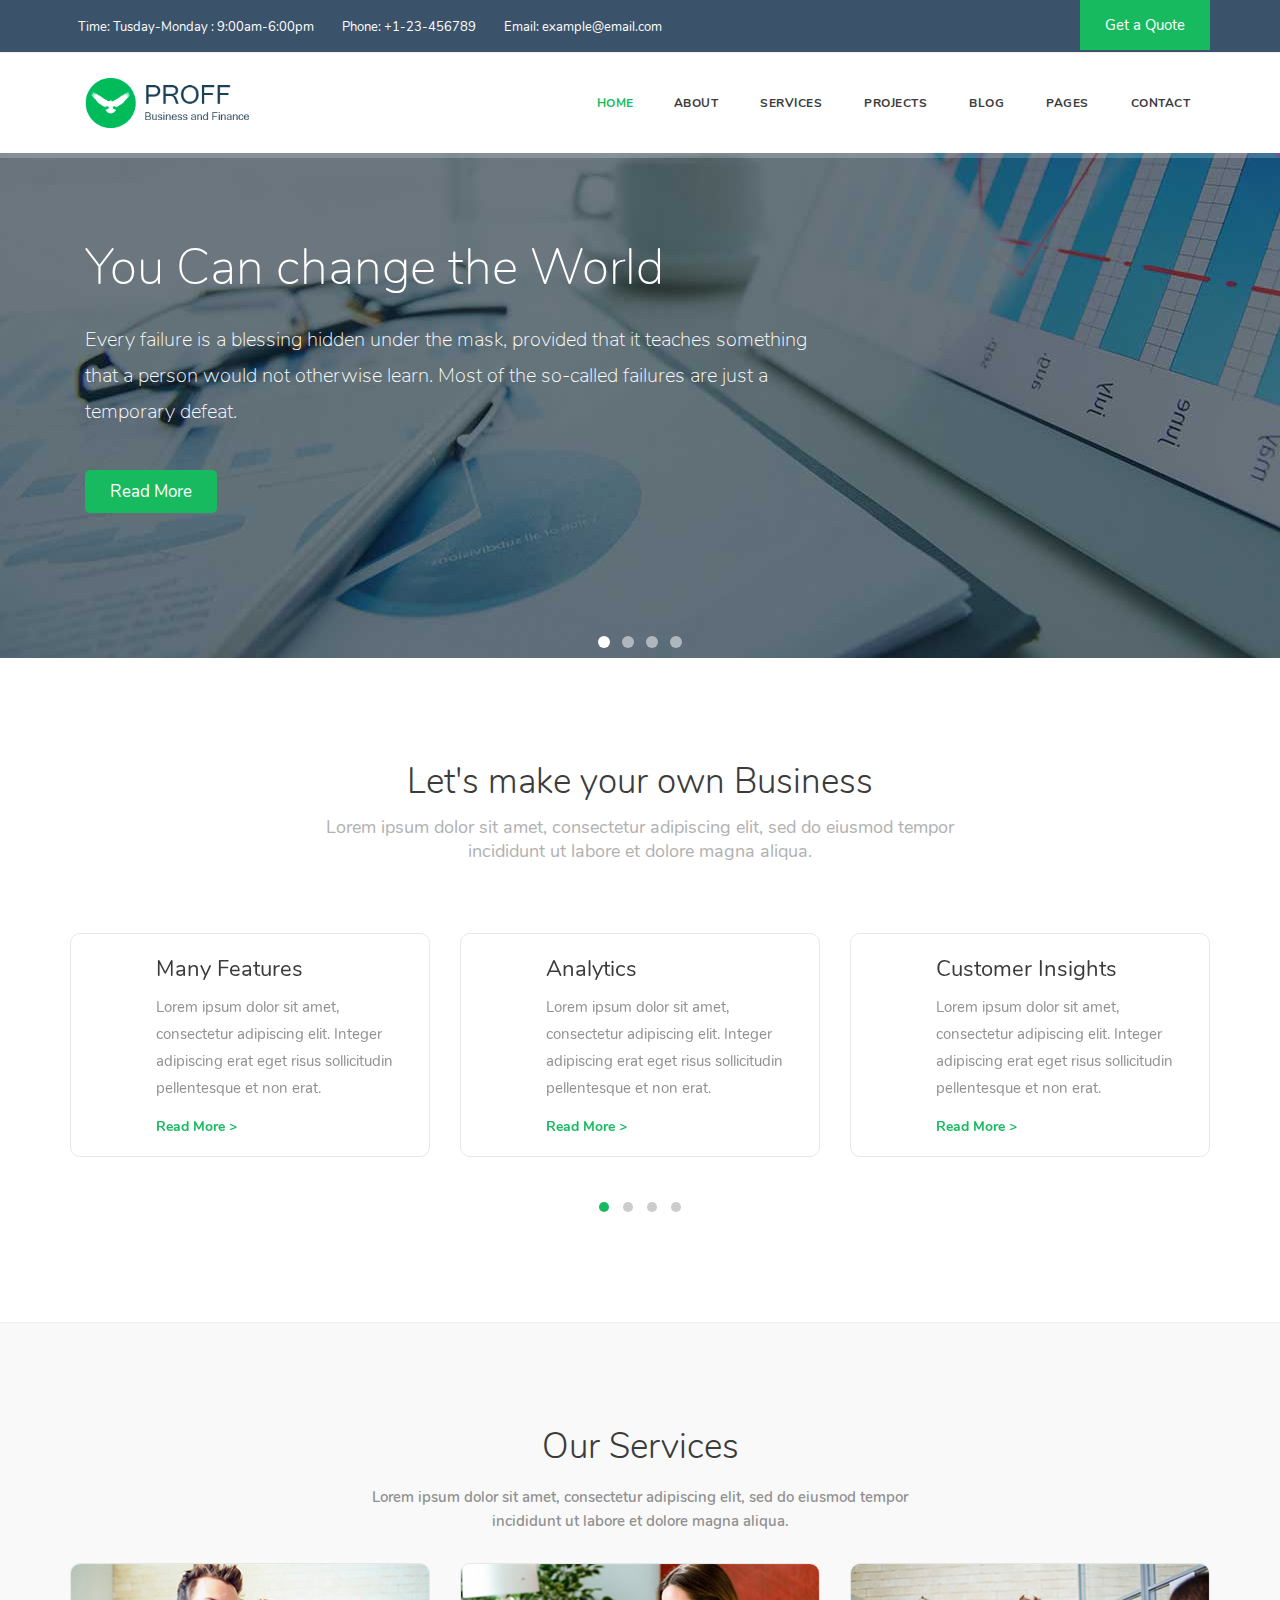
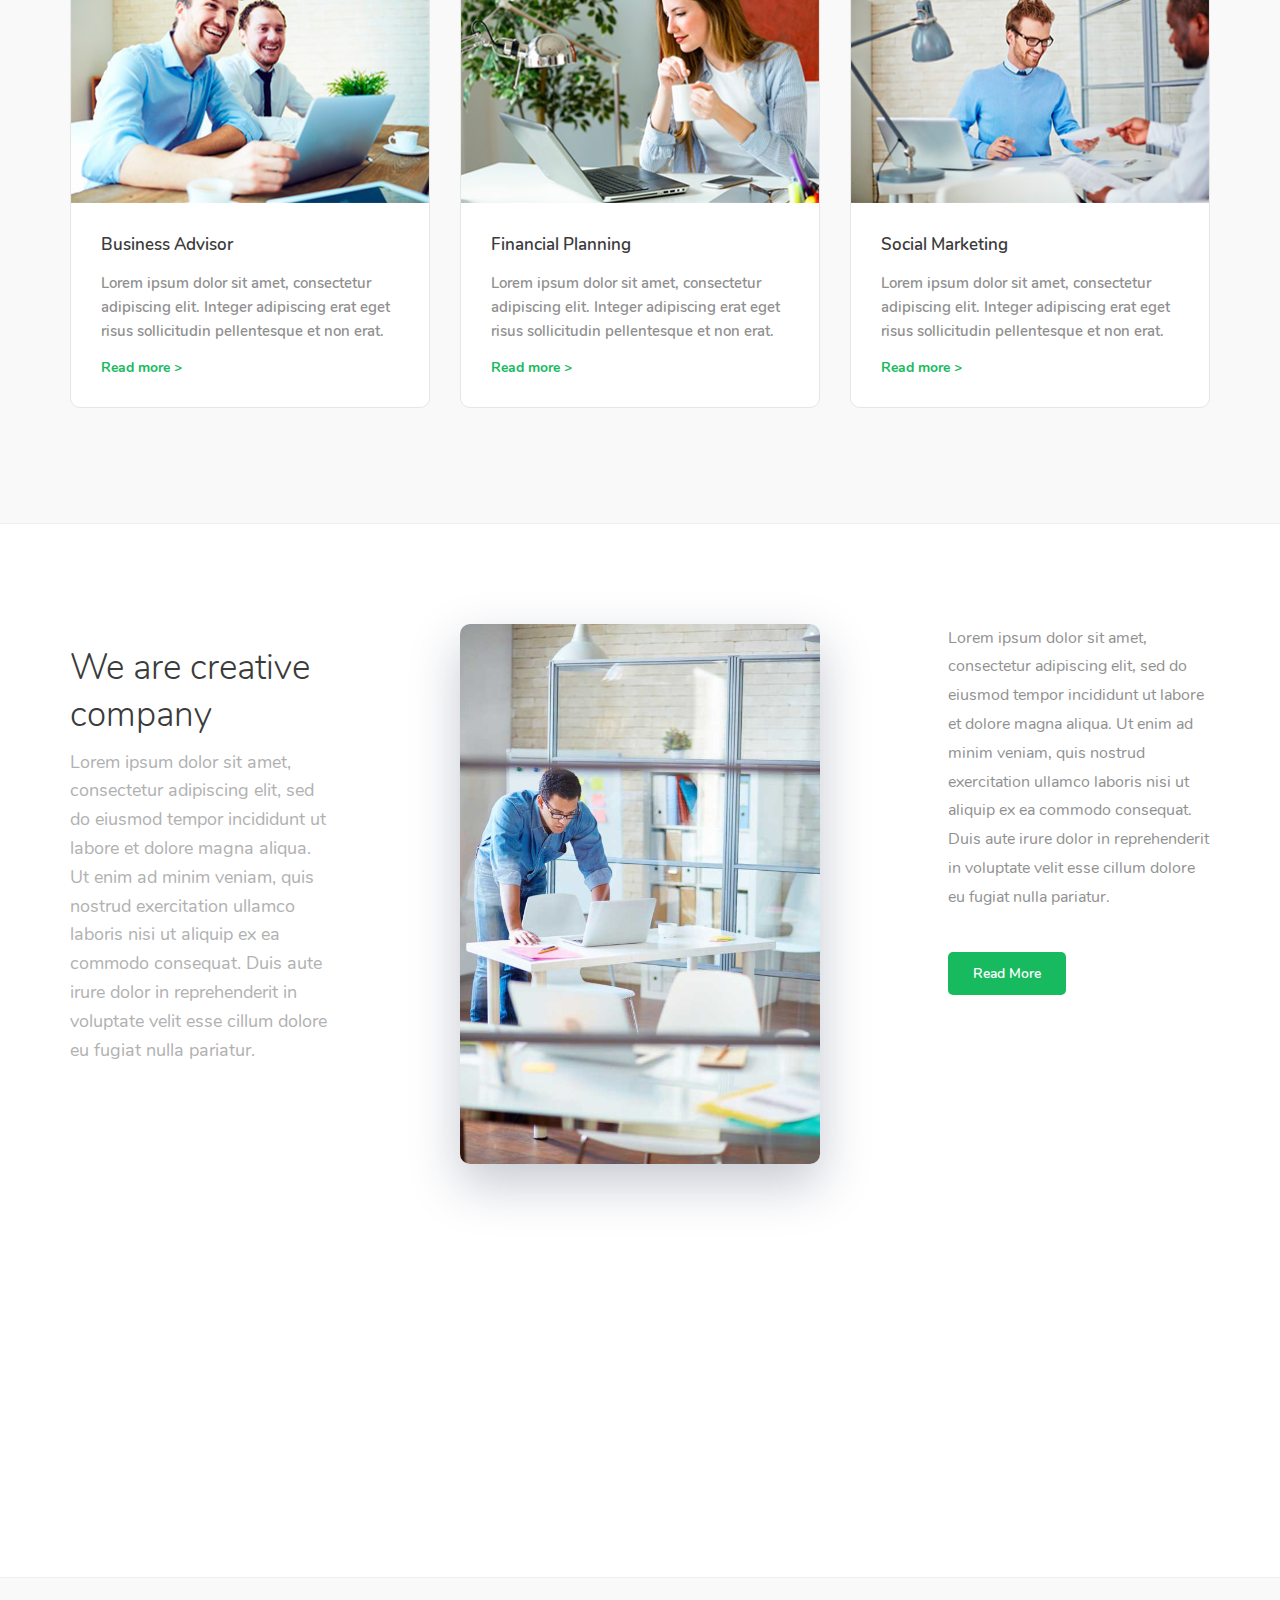
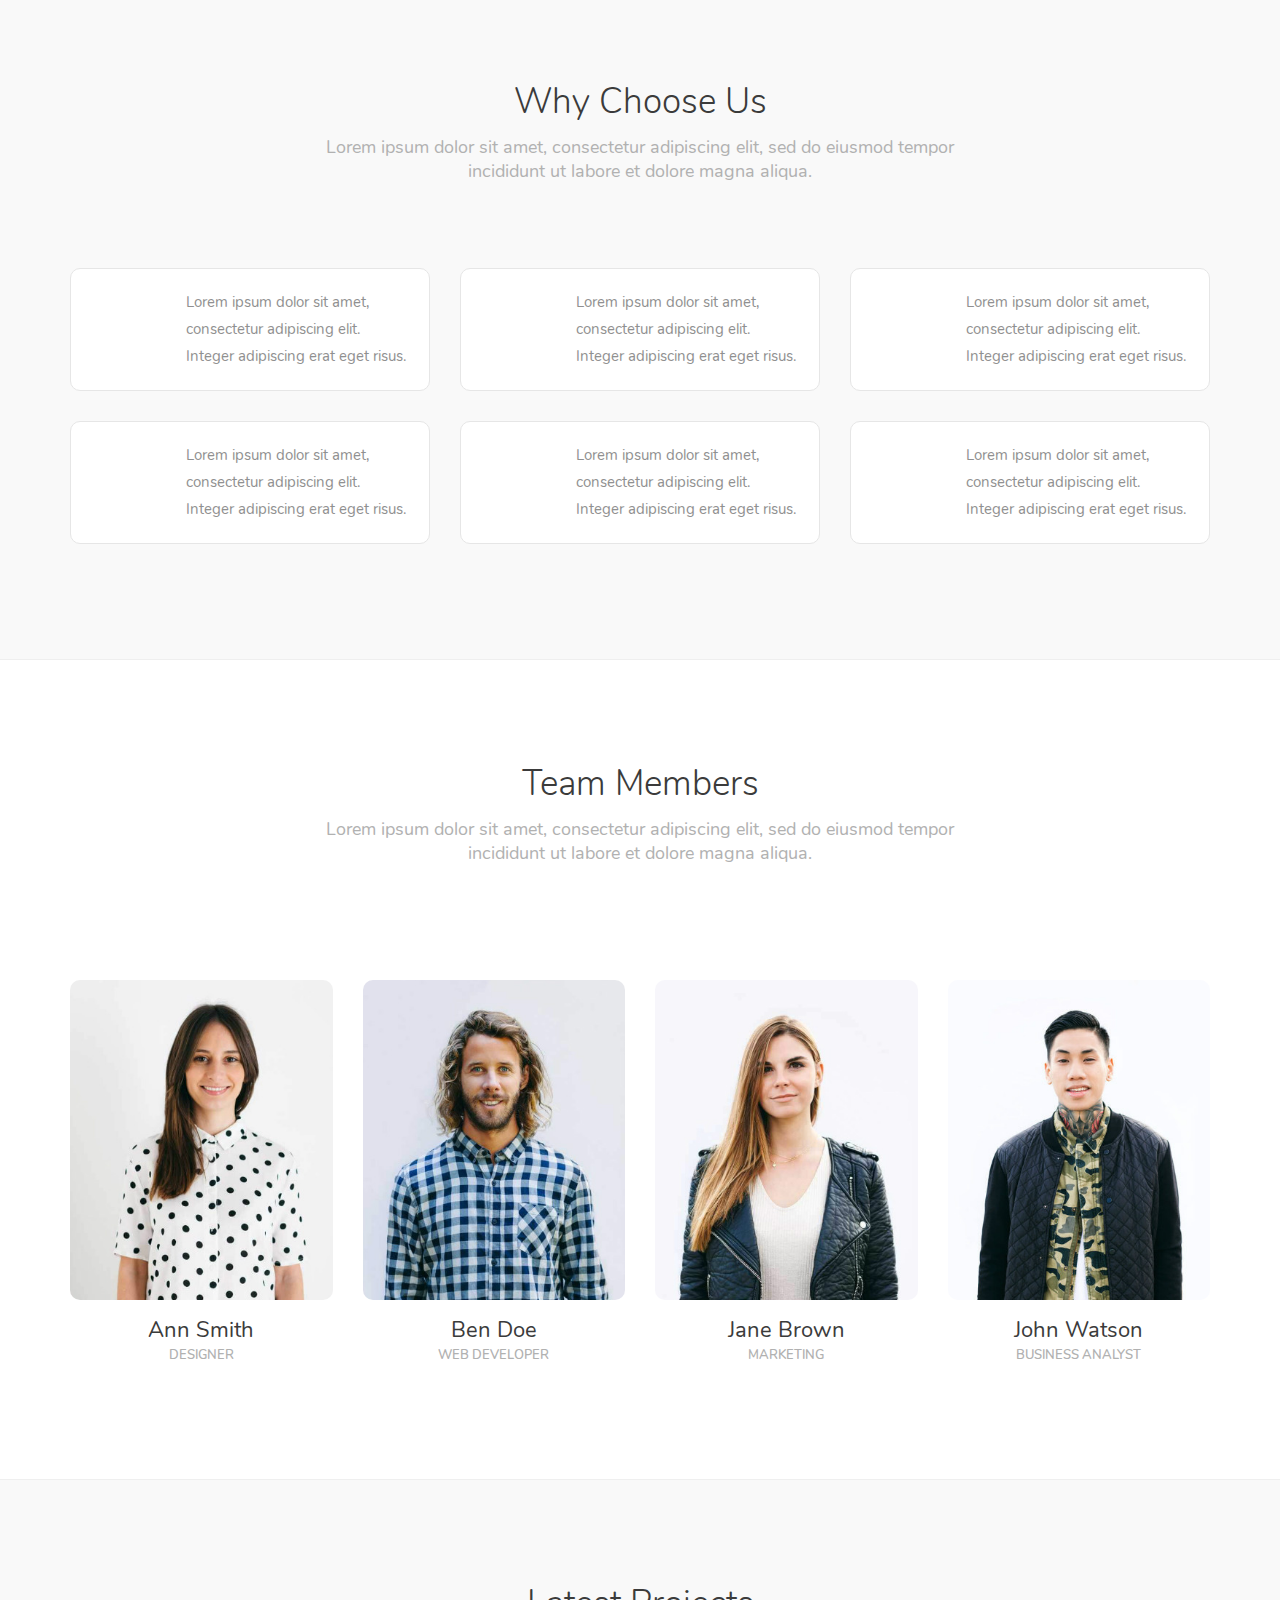
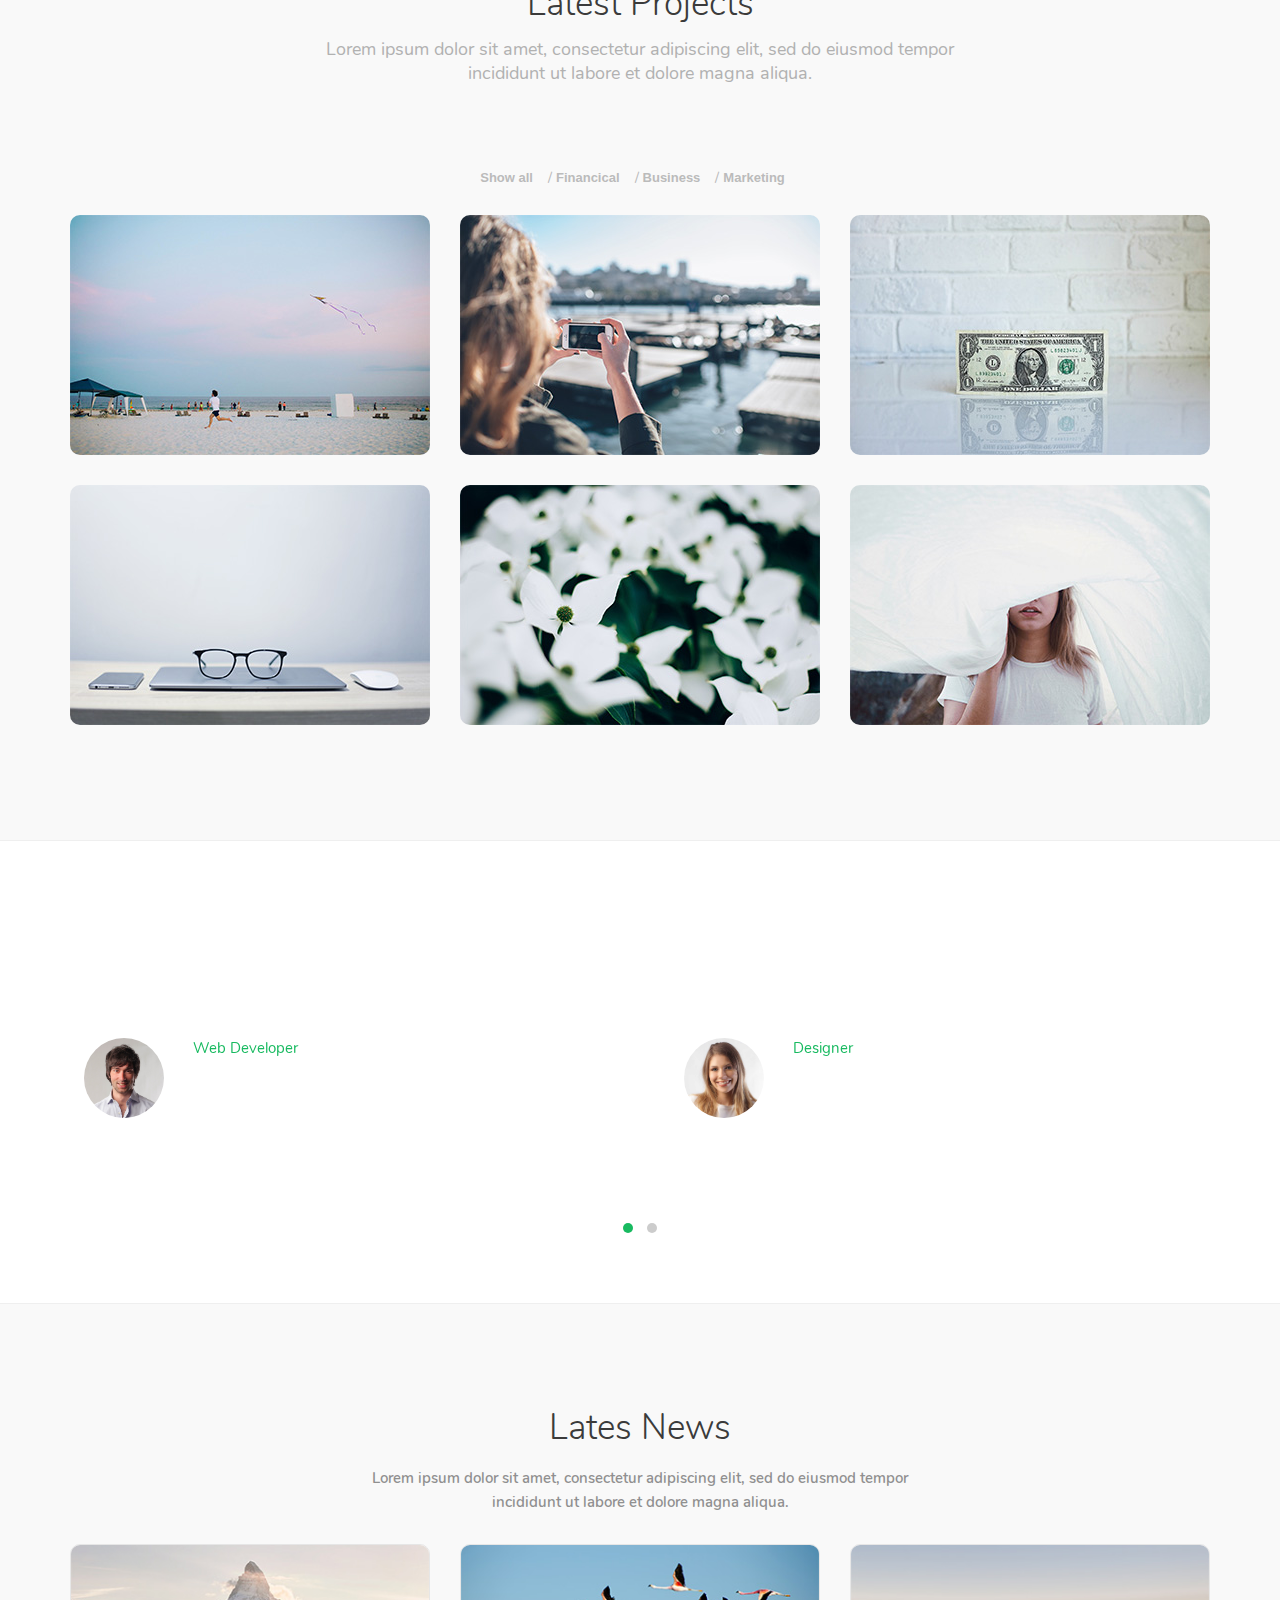
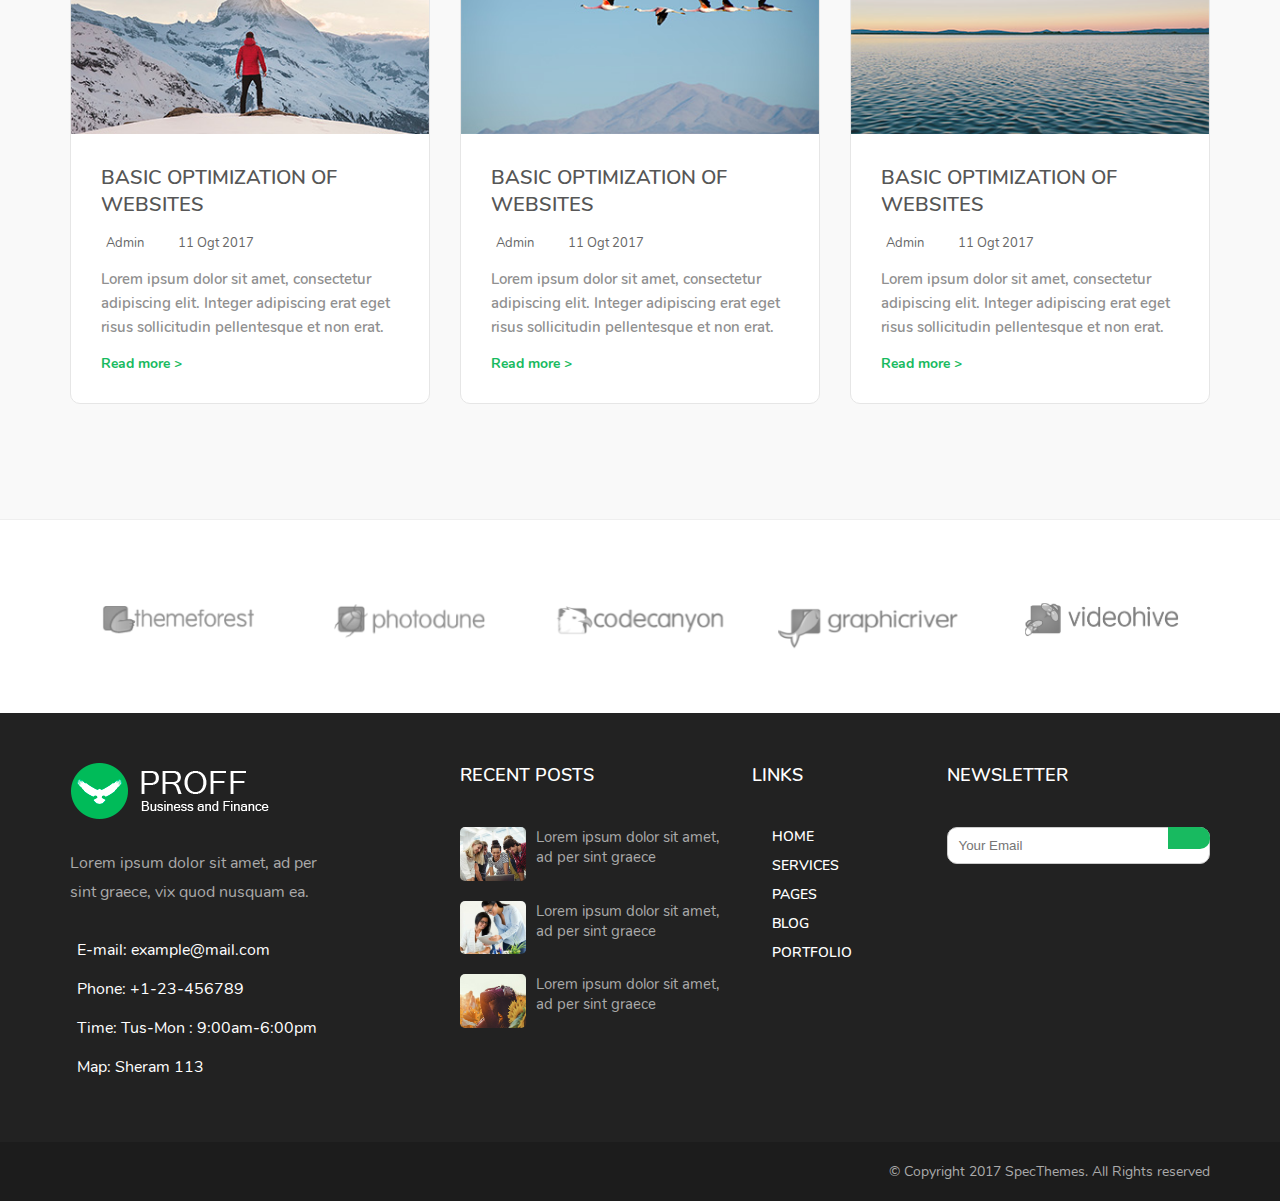
==== 0918 2组大作业/index.html @ 230eda66 "更新了" ====
<!DOCTYPE html>
<html lang="en">

<head>
    <meta charset="UTF-8">
    <meta name="viewport" content="width=device-width, initial-scale=1.0">
    <title>Home</title>
    <link rel="stylesheet" href="https://cdn.staticfile.org/font-awesome/4.7.0/css/font-awesome.css">
    <link rel="stylesheet" href="https://at.alicdn.com/t/font_2824730_5e0p1j6rop3.css">
    <link rel="stylesheet" href="css/swiper-bundle.min.css">
    <link rel="stylesheet" href="css/animate.css">
    <link rel="stylesheet" href="./css/index.css">
    <link rel="stylesheet" href="./css/font.css">
    <link rel="stylesheet" href="./css/header.css">
    <link rel="stylesheet" href="./css/footer.css">
    <script src="https://cdn.bootcdn.net/ajax/libs/jquery/3.6.0/jquery.min.js"></script>   
    <script src="./js/swiper-bundle.min.js"></script> 
    <script src="http://cdn.dowebok.com/131/js/wow.min.js"></script>
    <script src="https://cdn.bootcdn.net/ajax/libs/Counter-Up/1.0.0/jquery.counterup.min.js"></script>
    <script src="https://cdn.bootcdn.net/ajax/libs/waypoints/4.0.1/jquery.waypoints.min.js"></script>
    <script src="https://cdn.bootcdn.net/ajax/libs/jquery.isotope/3.0.6/isotope.pkgd.min.js"></script>
    <script src="./js/index.js"></script>
</head>

<body>
    <div class="wrap">
        <!-- header -->
        <header>
            <!-- header-top -->
            <div class="header-top">
                <div class="container clearfix">
                    <div class="htop-left">
                        <span><i class="fa fa-clock-o"></i>Time: Tusday-Monday : 9:00am-6:00pm</span>
                        <span><i class="fa fa-phone"></i> Phone: +1-23-456789</span>
                        <span><i class="fa fa-envelope-o"></i>Email: example@email.com</span>
                    </div>
                    <div class="htop-right">
                        <a href="#">Get a Quote</a>
                    </div>
                </div>
            </div>
            <!-- header-bot -->
            <div class="header-bot">
                <div class="container clearfix">
                    <h1 class="logo "><a href="#"><img src="./images/logo.png" alt=""></a></h1>
                    <div class="navbar">
                        <ul class="clearfix">
                            <li><a class="active" href="index.html">HOME</a></li>
                            <li>
                                <a href="#">ABOUT <i class="fa fa-angle-down"></i></a>
                                <ul class="dropdown">
                                    <li><a href="./about.html">About Us</a></li>
                                    <li><a href="#">Meet our Team</a></li>
                                </ul>
                            </li>
                            <li>
                                <a href="#">SERVICES <i class="fa fa-angle-down"></i></a>
                                <ul class="dropdown">
                                    <li><a href="service.html">Services 1</a></li>
                                    <li><a href="#">Services 2</a></li>
                                    <li><a href="#">Services Detail 1</a></li>
                                    <li><a href="#">Services Detail 2</a></li>
                                </ul>
                            </li>
                            <li>
                                <a href="#">PROJECTS <i class="fa fa-angle-down"></i></a>
                                <ul class="dropdown">
                                    <li><a href="#">Projects Boxed</a></li>
                                    <li><a href="#">Project Detail</a></li>
                                </ul>
                            </li>
                            <li>
                                <a href="#">BLOG <i class="fa fa-angle-down"></i></a>
                                <ul class="dropdown">
                                    <li><a href="#">Blog Grid</a></li>
                                    <li><a href="blog-list.html">Blog List</a></li>
                                    <li><a href="#">Blog Post</a></li>
                                </ul>
                            </li>
                            <li>
                                <a href="#">PAGES <i class="fa fa-angle-down"></i></a>
                                <ul class="dropdown">
                                    <li><a href="#">404</a></li>
                                    <li><a href="#">FAQ</a></li>
                                    <li><a href="pricing.html">Pricing</a></li>
                                    <li><a href="#">Coming Soon</a></li>
                                    <li><a href="#">Privacy Policy</a></li>
                                    <li><a href="#">Under Construction</a></li>
                                </ul>
                            </li>
                            <li><a href="contact.html">CONTACT</a></li>
                        </ul>
                    </div>
                </div>

            </div>
            <!-- banner -->
            <div class="banner">
                <div class="item active">
                    <div class="timetiao">
                        <div></div>
                    </div>
                    <div class="container">
                        <div>
                            <h2 class="wow fadeInDown" data-wow-delay='.5s'>You Can change the World</h2>
                            <p class="wow fadeInLeft" data-wow-delay=".5s">Every failure is a blessing hidden under the
                                mask, provided that it teaches something
                                that a person would not otherwise learn. Most of the so-called failures are just a
                                temporary defeat.</p>
                            <a class="wow fadeInLeft" data-wow-delay=".5s" href="#">Read More</a>
                        </div>
                    </div>
                </div>
                <div class="item">
                    <div class="timetiao">
                        <div></div>
                    </div>
                    <div class="container">
                        <div>
                            <h2 class="wow fadeInDown" data-wow-delay='.5s'>You Can, If You Believe You Can</h2>
                            <p class="wow fadeInLeft" data-wow-delay=".5s">Define your goals! Work to achieve them!
                                Direct your thoughts, control emotions, act, and you will become the true creator of
                                your destiny. You will find the answers you need if you look for them.</p>
                            <a class="wow fadeInLeft" data-wow-delay=".5s" href="#">Read More</a>
                        </div>
                    </div>
                </div>
                <div class="item">
                    <div class="timetiao">
                        <div></div>
                    </div>
                    <div class="container">
                        <div>
                            <h2 class="wow fadeInDown" data-wow-delay='.5s'>Courage is grace under pressure</h2>
                            <p class="wow fadeInLeft" data-wow-delay=".5s">The starting point of any achievement is
                                desire. Keep it constantly in your memory. Weak desires bring in weak results, just as a
                                small amount of fire gives a small amount of heat.</p>
                            <a class="wow fadeInLeft" data-wow-delay=".5s" href="#">Read More</a>
                        </div>
                    </div>
                </div>
                <div class="item">
                    <div class="timetiao">
                        <div></div>
                    </div>
                    <div class="container">
                        <div>
                            <h2 class="wow fadeInDown" data-wow-delay='.5s'>Make Business Easy with us</h2>
                            <p class="wow fadeInLeft" data-wow-delay=".5s">If people wanted to improve themselves
                                instead of saving the whole world, if they tried to achieve inner freedom instead of
                                liberating all of humanity, how much they would do for the real liberation of mankind..
                            </p>
                            <a class="wow fadeInLeft" data-wow-delay=".5s" href="#">Read More</a>
                        </div>
                    </div>
                </div>
                <a class="banner-prev" href="#"><i class="fa fa-angle-left"></i></a>
                <a class="banner-next" href="#"><i class="fa fa-angle-right"></i></a>
                <ul class="banner-nav clearfix">
                    <li class="active"></li>
                    <li></li>
                    <li></li>
                    <li></li>
                </ul>
            </div>
        </header>

        <section class="main">
            <!-- own-business -->
            <div class="own-business">
                <div class="container">
                    <h2 class="main-title">Let's make your own Business</h2>
                    <p class="main-wenzi">Lorem ipsum dolor sit amet, consectetur adipiscing elit, sed do eiusmod
                        tempor<br>incididunt ut labore et dolore magna aliqua.</p>
                    <div>
                        <div class="swiper-container3 swiper-container  bus-show">
                            <div class="swiper-wrapper bus-list clearfix">
                                <div class="swiper-slide">
                                    <div class="bus-inner clearfix">
                                        <div class="bus-icon">
                                            <i class="iconfont icon-idea"></i>
                                        </div>
                                        <div class="bus-text">
                                            <h3>Many Features</h3>
                                            <p>Lorem ipsum dolor sit amet, consectetur adipiscing elit. Integer adipiscing erat eget risus sollicitudin pellentesque et non erat.</p>
                                            <a href="#">Read More ></a>
                                        </div>
                                    </div>
                                </div>
                                <div class="swiper-slide">
                                    <div class="bus-inner clearfix">
                                        <div class="bus-icon">
                                            <i class="iconfont icon-002-tag"></i>
                                        </div>
                                        <div class="bus-text">
                                            <h3>Analytics</h3>
                                            <p>Lorem ipsum dolor sit amet, consectetur adipiscing elit. Integer adipiscing erat eget risus sollicitudin pellentesque et non erat.</p>
                                            <a href="#">Read More ></a>
                                        </div>
                                    </div>
                                </div>
                                <div class="swiper-slide">
                                    <div class="bus-inner clearfix">
                                        <div class="bus-icon">
                                            <i class="iconfont icon-finger-print"></i>
                                        </div>
                                        <div class="bus-text">
                                            <h3>Customer Insights</h3>
                                            <p>Lorem ipsum dolor sit amet, consectetur adipiscing elit. Integer adipiscing erat eget risus sollicitudin pellentesque et non erat.</p>
                                            <a href="#">Read More ></a>
                                        </div>
                                    </div>
                                </div>
                                <div class="swiper-slide">
                                    <div class="bus-inner clearfix">
                                        <div class="bus-icon">
                                            <i class="iconfont icon-smartphone-1"></i>
                                        </div>
                                        <div class="bus-text">
                                            <h3>Mobile friendly</h3>
                                            <p>Lorem ipsum dolor sit amet, consectetur adipiscing elit. Integer adipiscing erat eget risus sollicitudin pellentesque et non erat.</p>
                                            <a href="#">Read More ></a>
                                        </div>
                                    </div>
                                </div>
                                <div class="swiper-slide">
                                    <div class="bus-inner clearfix">
                                        <div class="bus-icon">
                                            <i class="iconfont icon-thin-_brain_thinking_mind_knowledge"></i>
                                        </div>
                                        <div class="bus-text">
                                            <h3>Dedicated support</h3>
                                            <p>Lorem ipsum dolor sit amet, consectetur adipiscing elit. Integer adipiscing erat eget risus sollicitudin pellentesque et non erat.</p>
                                            <a href="#">Read More ></a>
                                        </div>
                                    </div>
                                </div>
                                <div class="swiper-slide">
                                    <div class="bus-inner clearfix">
                                        <div class="bus-icon">
                                            <i class="iconfont icon-shuaqia"></i>
                                        </div>
                                        <div class="bus-text">
                                            <h3>Modern design</h3>
                                            <p>Lorem ipsum dolor sit amet, consectetur adipiscing elit. Integer adipiscing erat eget risus sollicitudin pellentesque et non erat.</p>
                                            <a href="#">Read More ></a>
                                        </div>
                                    </div>
                                </div>
                            </div>
                        </div>
                        <div class="clients-btn swiper-pagination1">
                            <span class="swiper-pagination-bullet swiper-pagination-bullet-active"></span>
                            <span class="swiper-pagination-bullet"></span>
                        </div>
                    </div>
                </div>
            </div>
            <!-- our-service -->
            <div class="our-service">
                <div class="container">
                    <h2 class="main-title">Our Services</h2>
                    <p class="main-wenzi">Lorem ipsum dolor sit amet, consectetur adipiscing elit, sed do eiusmod
                        tempor<br>incididunt ut labore et dolore magna aliqua.</p>
                    <div class="row clearfix">
                        <div>
                            <div>
                                <img src="./images/serv-9.jpg" alt="">
                                <div class="ser-inner">
                                    <h4>Business Advisor</h4>
                                    <p>Lorem ipsum dolor sit amet, consectetur adipiscing elit. Integer adipiscing erat
                                        eget risus sollicitudin pellentesque et non erat.</p>
                                    <a href="#">Read more ></a>
                                </div>
                            </div>
                        </div>
                        <div>
                            <div>
                                <img src="./images/serv-7.jpg" alt="">
                                <div class="ser-inner">
                                    <h4>Financial Planning</h4>
                                    <p>Lorem ipsum dolor sit amet, consectetur adipiscing elit. Integer adipiscing erat
                                        eget risus sollicitudin pellentesque et non erat.</p>
                                    <a href="#">Read more ></a>
                                </div>
                            </div>
                        </div>
                        <div>
                            <div>
                                <img src="./images/serv-10.jpg" alt="">
                                <div class="ser-inner">
                                    <h4>Social Marketing</h4>
                                    <p>Lorem ipsum dolor sit amet, consectetur adipiscing elit. Integer adipiscing erat
                                        eget risus sollicitudin pellentesque et non erat.</p>
                                    <a href="#">Read more ></a>
                                </div>
                            </div>
                        </div>
                    </div>
                </div>
            </div>
            <!-- company -->
            <div class="company">
                <div class="container">
                    <div class="row clearfix">
                        <div>
                            <h2>We are creative company</h2>
                            <p>Lorem ipsum dolor sit amet, consectetur adipiscing elit, sed do eiusmod tempor incididunt
                                ut labore et dolore magna aliqua. Ut enim ad minim veniam, quis nostrud exercitation
                                ullamco laboris nisi ut aliquip ex ea commodo consequat. Duis aute irure dolor in
                                reprehenderit in voluptate velit esse cillum dolore eu fugiat nulla pariatur.</p>
                        </div>
                        <div>
                            <img src="./images/team.jpg" alt="">
                        </div>
                        <div>
                            <p>Lorem ipsum dolor sit amet, consectetur adipiscing elit, sed do eiusmod tempor incididunt
                                ut labore et dolore magna aliqua. Ut enim ad minim veniam, quis nostrud exercitation
                                ullamco laboris nisi ut aliquip ex ea commodo consequat. Duis aute irure dolor in
                                reprehenderit in voluptate velit esse cillum dolore eu fugiat nulla pariatur.</p>
                            <a href="#">Read More</a>
                        </div>
                    </div>
                </div>
            </div>
            <div class="numbers">
                <div class="container">
                    <div class="row clearfix">
                        <div>
                            <div>
                                <h4 class="countup">1200</h4>
                                <h5>Hours Of Work</h5>
                            </div>
                        </div>
                        <div>
                            <div>
                                <h4 class="countup">500</h4>
                                <h5>Complete Project</h5>
                            </div>
                        </div>
                        <div>
                            <div>
                                <h4 class="countup">100</h4>
                                <h5>Happy Clients</h5>
                            </div>
                        </div>
                        <div>
                            <div>
                                <h4 class="countup">20</h4>
                                <h5>Awards</h5>
                            </div>
                        </div>
                    </div>
                </div>
            </div>


            <!-- why-choose -->
            <div class="why-choose">
                <div class="container">
                    <h2 class="main-title">Why Choose Us</h2>
                    <p class="main-wenzi">Lorem ipsum dolor sit amet, consectetur adipiscing elit, sed do eiusmod
                        tempor<br>incididunt ut labore et dolore magna aliqua.</p>
                    <div class="row choose-list clearfix">
                        <div>
                            <div class="clearfix">
                                <div>
                                    <i class="iconfont icon-price-tag"></i>
                                </div>
                                <p>Lorem ipsum dolor sit amet, consectetur adipiscing elit. Integer adipiscing erat eget
                                    risus.</p>
                            </div>
                        </div>
                        <div>
                            <div class="clearfix">
                                <div>
                                    <i class="iconfont icon-ziyuan"></i>
                                </div>
                                <p>Lorem ipsum dolor sit amet, consectetur adipiscing elit. Integer adipiscing erat eget
                                    risus.</p>
                            </div>
                        </div>
                        <div>
                            <div class="clearfix">
                                <div>
                                    <i class="iconfont icon-stopwatch-1"></i>
                                </div>
                                <p>Lorem ipsum dolor sit amet, consectetur adipiscing elit. Integer adipiscing erat eget
                                    risus.</p>
                            </div>
                        </div>
                        <div>
                            <div class="clearfix">
                                <div>
                                    <i class="iconfont icon-Scientist-"></i>
                                </div>
                                <p>Lorem ipsum dolor sit amet, consectetur adipiscing elit. Integer adipiscing erat eget
                                    risus.</p>
                            </div>
                        </div>
                        <div>
                            <div class="clearfix">
                                <div>
                                    <i class="iconfont icon-thin-_brain_thinking_mind_knowledge"></i>
                                </div>
                                <p>Lorem ipsum dolor sit amet, consectetur adipiscing elit. Integer adipiscing erat eget
                                    risus.</p>
                            </div>
                        </div>
                        <div>
                            <div class="clearfix">
                                <div>
                                    <i class="iconfont icon-smartphone-"></i>
                                </div>
                                <p>Lorem ipsum dolor sit amet, consectetur adipiscing elit. Integer adipiscing erat eget
                                    risus.</p>
                            </div>
                        </div>

                    </div>
                </div>
            </div>

            <!-- team-number -->
            <div class="team-num">
                <div class="container">
                    <h2 class="main-title">Team Members</h2>
                    <p class="main-wenzi">Lorem ipsum dolor sit amet, consectetur adipiscing elit, sed do eiusmod
                        tempor<br>incididunt ut labore et dolore magna aliqua.</p>
                    <div class="row clearfix">
                        <div>
                            <div>
                                <div class="team-peo">
                                    <img src="./images/t6.jpg" alt="">
                                    <div class="team-hover">
                                        <div>
                                            <a href="#"><i class="fa fa-facebook-official"></i></a>
                                            <a href="#"><i class="fa fa-twitter"></i></a>
                                            <a href="#"><i class="fa fa-instagram"></i></a>
                                        </div>
                                    </div>
                                </div>
                                <div class="team-name">
                                    <h4>Ann Smith</h4>
                                    <span>Designer</span>
                                </div>
                            </div>
                        </div>
                        <div>
                            <div>
                                <div class="team-peo">
                                    <img src="./images/t3.jpg" alt="">
                                    <div class="team-hover">
                                        <div>
                                            <a href="#"><i class="fa fa-facebook-official"></i></a>
                                            <a href="#"><i class="fa fa-twitter"></i></a>
                                            <a href="#"><i class="fa fa-instagram"></i></a>
                                        </div>
                                    </div>
                                </div>
                                <div class="team-name">
                                    <h4>Ben Doe</h4>
                                    <span>Web Developer</span>
                                </div>
                            </div>
                        </div>
                        <div>
                            <div>
                                <div class="team-peo">
                                    <img src="./images/t2.jpg" alt="">
                                    <div class="team-hover">
                                        <div>
                                            <a href="#"><i class="fa fa-facebook-official"></i></a>
                                            <a href="#"><i class="fa fa-twitter"></i></a>
                                            <a href="#"><i class="fa fa-instagram"></i></a>
                                        </div>
                                    </div>
                                </div>
                                <div class="team-name">
                                    <h4>Jane Brown</h4>
                                    <span>Marketing</span>
                                </div>
                            </div>
                        </div>
                        <div>
                            <div>
                                <div class="team-peo">
                                    <img src="./images/t5.jpg" alt="">
                                    <div class="team-hover">
                                        <div>
                                            <a href="#"><i class="fa fa-facebook-official"></i></a>
                                            <a href="#"><i class="fa fa-twitter"></i></a>
                                            <a href="#"><i class="fa fa-instagram"></i></a>
                                        </div>
                                    </div>
                                </div>
                                <div class="team-name">
                                    <h4>John Watson</h4>
                                    <span>Business analyst</span>
                                </div>
                            </div>
                        </div>
                    </div>
                </div>
            </div>

            <!-- project -->
            <div class="late-project">
                <div class="container">
                    <h2 class="main-title">Latest Projects</h2>
                    <p class="main-wenzi">Lorem ipsum dolor sit amet, consectetur adipiscing elit, sed do eiusmod
                        tempor<br>incididunt ut labore et dolore magna aliqua.</p>
                    <div class="late-inner">
                        <div class="late-con" id="filters">
                            <button class="late-btn" data-filter='*'>Show all</button>/
                            <button class="late-btn" data-filter='.financical'>Financical</button>/
                            <button class="late-btn" data-filter='.business'>Business</button>/
                            <button class="late-btn" data-filter='.marketing'>Marketing</button>
                        </div>
                        <div id="container" class="row clearfix">
                            <div class="item business">
                                <a href="#">
                                    <div>
                                        <img src="./images/pr1.jpg" alt="">
                                        <div class="late-hover">
                                            <h4>Designing</h4>
                                            <p>Lorem ipsum dolor sit amet</p>
                                        </div>
                                    </div>
                                </a>
                            </div>
                            <div class="item business marketing">
                                <a href="#">
                                    <div>
                                        <img src="./images/pr2.jpg" alt="">
                                        <div class="late-hover">
                                            <h4>Development</h4>
                                            <p>Lorem ipsum dolor sit amet</p>
                                        </div>
                                    </div>
                                </a>
                            </div>
                            <div class="item financical marketing">
                                <a href="#">
                                    <div>
                                        <img src="./images/pr3.jpg" alt="">
                                        <div class="late-hover">
                                            <h4>Making Money</h4>
                                            <p>Lorem ipsum dolor sit amet</p>
                                        </div>
                                    </div>
                                </a>
                            </div>
                            <div class="item business financical">
                                <a href="#">
                                    <div>
                                        <img src="./images/pr4.jpg" alt="">
                                        <div class="late-hover">
                                            <h4>Programming</h4>
                                            <p>Lorem ipsum dolor sit amet</p>
                                        </div>
                                    </div>
                                </a>
                            </div>
                            <div class="item marketing">
                                <a href="#">
                                    <div>
                                        <img src="./images/pr5.jpg" alt="">
                                        <div class="late-hover">
                                            <h4>Amazing</h4>
                                            <p>Lorem ipsum dolor sit amet</p>
                                        </div>
                                    </div>
                                </a>
                            </div>
                            <div class="item business financical">
                                <a href="#">
                                    <div>
                                        <img src="./images/pr8.jpg" alt="">
                                        <div class="late-hover">
                                            <h4>Fashion</h4>
                                            <p>Lorem ipsum dolor sit amet</p>
                                        </div>
                                    </div>
                                </a>
                            </div>
                        </div>
                    </div>
                </div>
            </div>


            <!-- clients say -->
            <div class="clients">
                <div class="container">
                    <h2 class="main-title">What our Clients Say</h2>
                    <div>
                        <div class="swiper-container swiper-container2 clients-show">
                            <div class="swiper-wrapper clients-list clearfix">
                                <div class="swiper-slide">
                                    <div class="clearfix">
                                        <div class="clients-img">
                                            <img src="./images/member1.jpg" alt="">
                                        </div>
                                        <div class="clients-text">
                                            <p class="clients-work">Web Developer</p>
                                            <p class="clients-name">Martin Harris</p>
                                            <p class="clients-intro">Lorem ipsum dolor sit amet, consectetur adipiscing
                                                elit, sed do eiusmod tempor incididunt ut labore et dolore magna aliqua.
                                                Ut enim ad minim veniam, quis nostrud exercitation ullamco.</p>
                                        </div>
                                    </div>
                                </div>
                                <div class="swiper-slide">
                                    <div class="clearfix">
                                        <div class="clients-img">
                                            <img src="./images/member2.jpg" alt="">
                                        </div>
                                        <div class="clients-text">
                                            <p class="clients-work">Designer</p>
                                            <p class="clients-name">Ann Hill</p>
                                            <p class="clients-intro">Lorem ipsum dolor sit amet, consectetur adipiscing
                                                elit, sed do eiusmod tempor incididunt ut labore et dolore magna aliqua.
                                                Ut enim ad minim veniam, quis nostrud exercitation ullamco.</p>
                                        </div>
                                    </div>
                                </div>
                                <div class="swiper-slide">
                                    <div class="clearfix">
                                        <div class="clients-img">
                                            <img src="./images/member3.jpg" alt="">
                                        </div>
                                        <div class="clients-text">
                                            <p class="clients-work">Marketing</p>
                                            <p class="clients-name">Joe Doe</p>
                                            <p class="clients-intro">Lorem ipsum dolor sit amet, consectetur adipiscing
                                                elit, sed do eiusmod tempor incididunt ut labore et dolore magna aliqua.
                                                Ut enim ad minim veniam, quis nostrud exercitation ullamco.</p>
                                        </div>
                                    </div>
                                </div>
                            </div>
                        </div>
                        <div class="clients-btn swiper-pagination">
                            <span class="swiper-pagination-bullet swiper-pagination-bullet-active"></span>
                            <span class="swiper-pagination-bullet"></span>
                        </div>
                    </div>
                </div>
            </div>

            <!-- latesnews -->
            <div class="lates">
                <div class="container">
                    <h2 class="main-title">Lates News</h2>
                    <p class="main-wenzi">Lorem ipsum dolor sit amet, consectetur adipiscing elit, sed do eiusmod
                        tempor<br>incididunt ut labore et dolore magna aliqua.</p>
                    <div class="row clearfix">
                        <div>
                            <div>
                                <img src="./images/bg1.jpg" alt="">
                                <div class="ser-inner">
                                    <h4><a href="#">BASIC OPTIMIZATION OF WEBSITES</a></h4>
                                    <div class="admin-info">
                                        <i class="iconfont icon-users"></i>
                                        <span>Admin</span>
                                    </div>
                                    <div class="admin-info">
                                        <i class="iconfont icon-CalendarDateUIUXSoftwareApp"></i>
                                        <span>11 Ogt 2017</span>
                                    </div>
                                    <p>Lorem ipsum dolor sit amet, consectetur adipiscing elit. Integer adipiscing erat
                                        eget risus sollicitudin pellentesque et non erat.</p>
                                    <a href="#">Read more ></a>
                                </div>
                            </div>
                        </div>
                        <div>
                            <div>
                                <img src="./images/bg2.jpg" alt="">
                                <div class="ser-inner">
                                    <h4><a href="#">BASIC OPTIMIZATION OF WEBSITES</a></h4>
                                    <div class="admin-info">
                                        <i class="iconfont icon-users"></i>
                                        <span>Admin</span>
                                    </div>
                                    <div class="admin-info">
                                        <i class="iconfont icon-CalendarDateUIUXSoftwareApp"></i>
                                        <span>11 Ogt 2017</span>
                                    </div>
                                    <p>Lorem ipsum dolor sit amet, consectetur adipiscing elit. Integer adipiscing erat
                                        eget risus sollicitudin pellentesque et non erat.</p>
                                    <a href="#">Read more ></a>
                                </div>
                            </div>
                        </div>
                        <div>
                            <div>
                                <img src="./images/bg3.jpg" alt="">
                                <div class="ser-inner">
                                    <h4><a href="#">BASIC OPTIMIZATION OF WEBSITES</a></h4>
                                    <div class="admin-info">
                                        <i class="iconfont icon-users"></i>
                                        <span>Admin</span>
                                    </div>
                                    <div class="admin-info">
                                        <i class="iconfont icon-CalendarDateUIUXSoftwareApp"></i>
                                        <span>11 Ogt 2017</span>
                                    </div>
                                    <p>Lorem ipsum dolor sit amet, consectetur adipiscing elit. Integer adipiscing erat
                                        eget risus sollicitudin pellentesque et non erat.</p>
                                    <a href="#">Read more ></a>
                                </div>
                            </div>
                        </div>
                    </div>
                </div>
            </div>
        </section>
        <footer>
            <div class="partner">
                <div class="container">
                    <div class="partner-show swiper-container swiper-container1">
                        <div class="partner-who swiper-wrapper clearfix">
                            <div class="partner-item swiper-slide">
                                <img src="./images/part-1.png" alt="">
                            </div>
                            <div class="partner-item swiper-slide">
                                <img src="./images/part-2.png" alt="">
                            </div>
                            <div class="partner-item swiper-slide">
                                <img src="./images/part-3.png" alt="">
                            </div>
                            <div class="partner-item swiper-slide">
                                <img src="./images/part-4.png" alt="">
                            </div>
                            <div class="partner-item swiper-slide">
                                <img src="./images/part-5.png" alt="">
                            </div>
                            <div class="partner-item swiper-slide">
                                <img src="./images/part-6.png" alt="">
                            </div>
                        </div>
                    </div>
                </div>
            </div>
            <!-- footer-top -->
            <div class="footer-top">
                <div class="container clearfix">
                    <div>
                        <div class="contact-us">
                            <img src="./images/logo-2.png" alt="">
                            <p class="fontgrey">Lorem ipsum dolor sit amet, ad per sint graece, vix quod nusquam ea.</p>
                            <p><i class="fa fa-envelope-o"></i> E-mail: example@mail.com</p>
                            <p><i class="fa fa-phone"></i> Phone: +1-23-456789</p>
                            <p><i class="fa fa-clock-o"></i> Time: Tus-Mon : 9:00am-6:00pm</p>
                            <p><i class="fa fa-map-marker"></i> Map: Sheram 113</p>
                        </div>
                        <div class="recent-post">
                            <h6>RECENT POSTS</h6>
                            <div class="clearfix">
                                <img src="./images/footer-post-1.jpg" alt="">
                                <p>Lorem ipsum dolor sit amet, ad per sint graece</p>
                            </div>
                            <div class="clearfix">
                                <img src="./images/footer-post-2.jpg" alt="">
                                <p>Lorem ipsum dolor sit amet, ad per sint graece</p>
                            </div>
                            <div class="clearfix">
                                <img src="./images/footer-post-3.jpg" alt="">
                                <p>Lorem ipsum dolor sit amet, ad per sint graece</p>
                            </div>
                        </div>
                        <div class="links">
                            <h6>LINKS</h6>
                            <ul>
                                <li><a href="#">HOME</a></li>
                                <li><a href="#">SERVICES</a></li>
                                <li><a href="#">PAGES</a></li>
                                <li><a href="#">BLOG</a></li>
                                <li><a href="#">PORTFOLIO</a></li>
                            </ul>
                        </div>
                        <div class="newsletter">
                            <h6>NEWSLETTER</h6>
                            <div>
                                <input type="email" placeholder="Your Email">
                                <span><a href="#"><i class="fa fa-paper-plane-o"></i></a></span>
                            </div>
                        </div>
                    </div>

                </div>
            </div>
            <!-- footer-bot -->
            <div class="footer-bot">
                <div class="container clearfix">
                    <div class="fot-left">
                        <a href="#"><i class="fa fa-facebook"></i></a>
                        <a href="#"><i class="fa fa-twitter"></i></a>
                        <a href="#"><i class="fa fa-instagram"></i></a>
                        <a href="#"><i class="fa fa-pinterest"></i></a>
                    </div>
                    <div class="fot-right">
                        <p>© Copyright 2017 SpecThemes. All Rights reserved</p>
                    </div>
                </div>
            </div>
        </footer>
        <a class="backtop" href="#"><i class="fa fa-angle-up"></i></a>
    </div>
</body>

</html>
---- 0918 2组大作业/css/index.css ----
.banner{
  position: relative;
  height: 505px;
}
.banner>a{
  display: inline-block;
  position: absolute;
  top: 50%;
  z-index: 10;
  transform: translateY(-50%);
  color: rgba(255, 255, 255, .7);
}
.banner>a:hover{
  color: #fff;
}
.banner>a i{
  font-size: 40px;
}
.banner-prev{
  left: 14px;
}
.banner-next{
  right: 14px;
}
.banner-nav{
  position: absolute;
  bottom: 10px;
  left: 50%;
  transform: translateX(-50%);
  z-index: 10;
}
.banner-nav li{
  float: left;
  cursor: pointer;
  width: 12px;
  height: 12px;
  margin: 0 6px;
  border-radius: 50%;
  background-color: rgba(255, 255, 255, .5);
}
.banner-nav li.active{
  background-color: #fff;
}
.banner .item{
  width: 100%;
  position: absolute;
  height: 505px;
  background-repeat: no-repeat;
  top: 0;
  left: 0;
  /* z-index: 0; */
  opacity: 0;
  display: none;
  transition:all 1s;
}
.banner .item .container{
  overflow: hidden;
}
.banner .item.active{
  /* z-index: 1; */
  opacity: 1;
  display: block;
}
.banner .item:first-child{
  background-image: url('../images/slide-4.jpg');
}
.banner .item:nth-child(2){
  background-image: url('../images/slide-2.jpg');
}
.banner .item:nth-child(3){
  background-image: url('../images/slide-3.jpg');
}
.banner .item:nth-child(4){
  background-image: url('../images/slide-5.jpg');
}
.banner .item .timetiao{
  position: absolute;
  top: 0;
  left: 0;
  height: 5px;
  z-index: 9999;
  width: 100%;
  background-color: rgba(255, 255, 255, .2);
}
.banner .item .timetiao>div{
  position: absolute;
  left: 0;
  height: 100%;
  width: 0px;
  background-color: rgba(255, 255, 255, .4);
}
.banner .item .container>div{
  width: 66.66666667%;
  padding: 80px 15px 0;
}
.banner .item h2{
  font-size: 50px;
  font-weight: 100;
  color: #fff;
}
.banner .item p{
  font-size: 20px;
  font-weight: 100;
  color: #fff;
  margin-top: 20px;
  margin-bottom: 10px;
  line-height: 36px;
}
.banner .item a{
  display: inline-block;
  font-size: 17px;
  font-weight: 400;
  color: #fff;
  padding: 10px 25px;
  background-color: #18ba60;
  border-radius: 5px;
  margin-top: 30px;
}
.banner .item a:hover{
  background-color: #3b526b;
}

.own-business{
  padding: 100px 0;
  background-color: #fff;
}
.own-business .bus-show{
  overflow: hidden;
  width: 100%;
}
.bus-list{
  width: 2340px;
}
.bus-list>div{
  width: 360px;
  float: left;
}
.bus-list .bus-inner{
  border: 1px solid #e6e6e6;
  border-radius: 10px;
  padding: 20px 20px 20px 0;
  margin-bottom: 30px;
}
.bus-inner>div{
  float: left;
}
.bus-icon{
  width: 25%;
  text-align: center;
  margin-top: 5px;
}
.bus-icon i{
  font-size: 42px;
}
.bus-text{
  width: 75%;
}
.bus-text h3{
  font-size: 22px;
  font-weight: 500;
}
.bus-text p{
  font-size: 15px;
  font-weight: 500;
  line-height: 180%;
  color: #909090;
  margin: 10px 0 15px;
}
.bus-text a{
  font-size: 14px;
  font-weight: 700;
  color: #18ba60;
}
.bus-text a:hover{
  color: #3b3b3b;
}

.our-service .row>div,.lates .row>div{
  float: left;
  width: 33.3333333%;
  padding: 0 15px;
}
.our-service .row>div>div,.lates .row>div>div{
  margin: 15px 0;
  border: 1px solid #e6e6e6;
  border-radius: 10px;
  overflow: hidden;
  background-color: #fff;
}
.our-service .ser-inner,.lates .ser-inner{
  padding: 30px;
}
.our-service img,.lates img{
  width: 100%;
  display: block;
}
.our-service h4,.lates h4{
  font-size: 17px;
  font-weight: 600;
}
.our-service p,.lates p{
  font-size: 15px;
  font-weight: 600;
  color: #909090;
  margin: 15px 0;
  line-height: 160%;
}
.our-service a,.lates a{
  font-size: 14px;
  font-weight: 700;
  color: #18ba60;
}
.our-service a:hover,.lates a:hover{
  color: #3b3b3b;
}
.company{
  padding: 100px 0;
  background-color: #fff;
}
.company .row>div{
  float: left;
  width: 25%;
  padding: 0 15px;
}
.company .row>div:nth-child(2){
  width: 33.33333333%;
  margin-left:8.33333333% ;
}
.company h2{
  margin-top: 20px;
  margin-bottom: 10px;
  font-size: 35px;
  font-weight: 300;
}
.company .row>div:nth-child(1) p{
  font-size: 18px;
  font-weight: 500;
  color: #b1b1b1;
  line-height: 160%;
}
.company .row>div:nth-child(3){
  margin-left:8.33333333% ;
}
.company .row>div:nth-child(3) p{
  font-size: 16px;
  font-weight: 500;
  color: #909090;
  line-height: 180%;
  margin-bottom: 10px;
}
.company a{
  display: inline-block;
  font-size: 14px;
  font-weight: 600;
  color: #fff;
  padding: 12px 25px;
  border-radius: 5px;
  background-color: #18ba60;
  text-align: center;
  margin-top: 30px;
}
.company a:hover{
  background-color: #3b526b;
}
.company img{
  width: 100%;
  border-radius: 10px;
  box-shadow: 0 20px 50px 0 rgb(26 38 74 / 25%);
}
.numbers{
  padding: 70px 0;
  background-image: url('../images/parallax-1.jpg');
  background-attachment: fixed;
  background-position: center;
}
.numbers .row>div{
  float: left;
  width: 25%;
  padding: 0 15px;
}
.numbers .row>div>div{
  margin: 30px 0;
  text-align: center;
  color: #fff;
}
.numbers h4{
  font-size: 45px;
  font-weight: 300;
}
.numbers h5{
  font-size: 20px;
  margin-top: 20px;
  font-weight: 300;
}





.why-choose,.our-service,.lates{
  padding: 100px 0;
  background-color: #f9f9f9;
  border-top: 1px solid #efefef;
  border-bottom: 1px solid #efefef;
}

.why-choose .choose-list>div{
  float: left;
  width: 33.33333333%;
  padding: 0 15px;
}
.why-choose .choose-list>div>div{
  margin: 15px 0;
  padding: 20px;
  border: 1px solid #e6e6e6;
  background-color: #fff;
  border-radius: 10px;
}
.why-choose .choose-list>div>div>div{
    float: left;
    text-align: center;
    width: 25%;
    padding-top: 15px;
}
.why-choose .choose-list i{
  font-size: 38px;
  color: #18ba60;
}
.why-choose .choose-list p{
  width: 75%;
  float: right;
  font-size: 15px;
  font-weight: 500;
  color: #909090;
  padding-left: 15px;
  line-height: 180%;
}




.late-project{
  padding: 100px 0;
  background-color: #f9f9f9;
  border-top: 1px solid #efefef;
  border-bottom: 1px solid #efefef;
}
.late-con{
  text-align: center;
  color: #bbb;

}
.late-btn{
  font-size: 13px;
  font-weight: 600;
  color: #bbb;
  padding: 15px 15px 15px 0;
  transition: all .3s;
  border: none;
  outline: none;
  background: 0;
  cursor: pointer;
}
.late-btn:hover{
  color: #18ba60;
}
.late-btn:active{
  color: #18ba60;
}
.late-inner .row>div{
  float: left;
  width: 33.33333333%;
  padding: 0 15px;
}
.late-inner .row>div img{
  display: block;
  width: 100%;
  border-radius: 10px;
  margin: 15px 0;
}
.late-inner .row>div a>div{
  position: relative;
}
.late-hover{
  position: absolute;
  color: #fff;
  font-weight: 500;
  text-align: center;
  top: 0;
  left: 0;
  width: 100%;
  height: 100%;
  transition: all .5s;
  border-radius: 10px;
  opacity: 0;
  background-color: rgba(58,82,106,.7);
}
.late-inner .row>div a>div:hover .late-hover{
  opacity: 1;
}
.late-hover h4{
  font-size: 25px;
  margin-top: 90px;
  margin-bottom: 10px;
}
.late-hover p{
  font-size: 15px;
}

.clients{
  padding: 70px 0 95px;
  background-image: url('../images/parallax-4.jpg');
  background-position: center;
  background-attachment: fixed;
}
.clients h2{
  color: #fff;
}
.clients .clients-show{
  overflow: hidden;
}
.clients .clients-list{
  width: 1800px;
}
.clients .container>div{
  position: relative;
}
.clients .clients-list>div{
  float: left;
  width: 540px;
  /* margin-right: 60px; */
}
.clients .clients-list>div>div{
  margin-bottom: 30px;
}
.clients .clients-list>div>div>div{
  float: left;
}
.wrap .swiper-pagination{
  left: 50%;
  transform: translateX(-50%);
}
.wrap  .swiper-pagination-bullet{
  opacity: 1;
}
.wrap .swiper-pagination-bullet-active{
  background-color: #18ba60;
}
.main .clients h2{
  margin-bottom: 80px;
}
.clients-img{
  width: 20%;
  text-align: center;
}
.clients-img img{
  /* display: block; */
  border-radius: 50%;
  width: 80px;
}
.clients-text{
  width: 80%;
  padding-left: 15px;
}
.clients-work{
  font-size: 15px;
  font-weight: 500;
  color: #18ba60;
}
.clients-name{
  font-size: 18px;
  font-weight: 500;
  color: #fff;
  margin-bottom: 15px;  
}
.clients-intro{
  font-size: 15px;
  font-weight: 400;
  color: #fff;
  line-height: 180%;
}
.clients-btn{
  margin-top: 10px;
  text-align: center;
}
.clients-btn>span{ 
  display: inline-block;
  width: 10px;
  height: 10px;
  margin: 5px 7px;
  transition: all .3s;
  border-radius: 50%;
  background-color: #ccc;
  cursor: pointer;
}





.lates .row>div>div{
  transition: all .3s;
}
.lates .row>div>div:hover{
  box-shadow: 10px 5px 90px 0 rgb(26 38 74 / 13%);
}
.lates .row>div h4{
  font-size: 20px;
  font-weight: 600;
  letter-spacing: 1;
}
.lates .row>div h4 a{
  color: #565656;
  font-weight: 600;
  font-size: 20px;
  text-transform: uppercase;
}
.lates .row>div h4 a:hover{
  color: #18ba60;
}
.admin-info{
  display: inline-block;
  margin-top: 15px;
  margin-right: 25px;
}
.admin-info span{
  font-size: 13px;
  font-weight: 500;
  color: #676767;
  margin-left: 5px;
}

footer .partner{
  background-color: #fff;
}
---- 0918 2组大作业/css/font.css ----
@font-face{
    font-family: 'FontAwesome';
    src: url('../fonts/fontawesome-webfont.ttf'),
    url('../fonts/fontawesome-webfont.woff'),
    url('../fonts/fontawesome-webfont.woff2'),
    url('../fonts/fontawesome-webfont.eot'),
    url('../fonts/fontawesome-webfont.svg');
}
@font-face{
    font-family: 'icomoon';
    src: url('../fonts/icomoon.ttf'),
    url('../fonts/icomoon.woff'),
    url('../fonts/icomoon.eot'),
    url('../fonts/icomoon.svg');
}
@font-face {
    font-family: 'Nunito';
    font-style: normal;
    font-weight: 200;
    src: local('Nunito ExtraLight'), local('Nunito-ExtraLight'), url(../fonts/xrxw3i6li01bkofa-sekzg.ttf) format('truetype');
  }
  @font-face {
    font-family: 'Nunito';
    font-style: normal;
    font-weight: 300;
    src: local('Nunito Light'), local('Nunito-Light'), url(../fonts/xrxw3i6li01bkofansskzg.ttf) format('truetype');
  }
  @font-face {
    font-family: 'Nunito';
    font-style: normal;
    font-weight: 400;
    src: local('Nunito Regular'), local('Nunito-Regular'), url(../fonts/xrxv3i6li01bkof4mg.ttf) format('truetype');
  }
  @font-face {
    font-family: 'Nunito';
    font-style: normal;
    font-weight: 600;
    src: local('Nunito SemiBold'), local('Nunito-SemiBold'), url(../fonts/xrxw3i6li01bkofa6skkzg.ttf) format('truetype');
  }
  @font-face {
    font-family: 'Nunito';
    font-style: normal;
    font-weight: 700;
    src: local('Nunito Bold'), local('Nunito-Bold'), url(../fonts/xrxw3i6li01bkofajsokzg.ttf) format('truetype');
  }
  @font-face {
    font-family: 'Nunito';
    font-style: normal;
    font-weight: 800;
    src: local('Nunito ExtraBold'), local('Nunito-ExtraBold'), url(../fonts/xrxw3i6li01bkofaksckzg.ttf) format('truetype');
  }
  @font-face {
    font-family: 'Nunito';
    font-style: normal;
    font-weight: 900;
    src: local('Nunito Black'), local('Nunito-Black'), url(../fonts/xrxw3i6li01bkofatsgkzg.ttf) format('truetype');
  }
---- 0918 2组大作业/css/header.css ----
*{
    padding: 0;
    margin: 0;
    box-sizing: border-box;
  }
  .clearfix:before,
  .clearfix:after {
      content: "";
      display: block;
      clear: both;
      visibility: hidden;
      line-height: 0;
      height: 0;
      font-size: 0;
  }
  
  .clearfix {
      *zoom: 1;
  }
  ul,li{
    list-style: none;
  }
  a{
    text-decoration: none;
    transition: all .3s;
  }
  body{
    font-size: 14px;
    color: #3b3b3b;
    font-family: Nunito,sans-serif;
  }
  .container{
    width: 1170px;
    padding: 0 15px;
    margin: 0 auto;
  }
  .header-top{
    background-color: #3b526b;
    border-bottom:1px solid #eee;
  }
  .header-top .htop-left{
    float: left;
  }
  .header-top .htop-left span{
    display: inline-block;
    color: #fff;
    font-size: 13px;
    font-weight: 500;
    padding: 16px 16px 16px 0;
  }
  .header-top .htop-left span i{
    font-size: 15px;
    color: #18ba60;
    padding-right: 8px;
  }
  .header-top .htop-right{
    float: right;
  }
  .header-top .htop-right a{
    display: block;
    color: #fff;
    background-color: #18ba60;
    text-align: center;
    font-size: 15px;
    font-weight: 500;
    padding: 15px 25px;
  
  }
  .header-top .htop-right a:hover{
    background-color: #2d4358;
  }
  
  .header-bot{
    background-color: #fff;
  }
  .headerfix{
    position: fixed;
    width: 100%;
    top: 0;
    left: 0;
    box-shadow: 0 3px 6px 0 rgb(20 20 20 / 5%);
    z-index: 9999;
  }
  .header-bot .logo{
    float: left;
    padding: 25px 0;
    height: 50px;
  }
  .header-bot .logo img{
    margin-left: 15px;
    max-height: 50px;
  }
  .header-bot .navbar{
    float: right;
  }
  .header-bot .navbar>ul>li{
    float: left;
    padding: 25px 5px;
    position: relative;
  }
  .header-bot .navbar>ul>li>a{
    display: inline-block;
    font-size: 12px;
    font-weight: 700;
    padding: 15px;
    color: #3b3b3b;
    letter-spacing: .5px;
    line-height: 20px;
  }
  .header-bot .navbar>ul>li>a i{
    font-weight: 700;
    padding-left: 2px;
  }
  .header-bot .navbar>ul>li>a.active{
    color: #18ba60;
  }
  .header-bot .navbar>ul>li>a:hover{
    color:  #18ba60;
  }
  .navbar .dropdown{
    position: absolute;
    top: 100%;
    left: 0;
    padding: 10px;
    background-color: #fff;
    z-index: 999;
    display: none;
    opacity: 0;
    transition: all .3s;
  }
  .navbar .dropdown a{
    display: inline-block;
    width: 200px;
    padding: 12px;
    font-weight: 700;
    color: #444;
    font-size: 12px;
    border-radius: 5px;
  }
  .navbar .dropdown a.active{
    color: #18ba60;
  }
  .navbar .dropdown a:hover{
    background-color: #18ba60;
    color: #fff;
  }

  .page-title{
    padding: 70px 0;
    background-image: url('../images/parallax-5.jpg');
    background-position: center;
    background-size: cover;
    background-attachment: fixed;
  }
  .page-title .container>div{
    text-align: center;
    color: white;
    margin-bottom: 10px;
    font-size: 17px;
  }
  .page-title h2{
    font-size: 40px;
    font-weight: 100;
    color: #fff;
    margin-bottom: 5px;
  }
  .page-title a{
    font-size: 17px;
    font-weight: 500;
    color: #fff;
  }
  .page-title a:hover{
    color: #18ba60;
  }

  .team-num{
    padding: 100px 0;
    background-color: #fff;
  }
  .team-num .row>div{
    float: left;
    width: 25%;
    padding: 0 15px;
  }
  .team-num .row>div>div{
    padding: 30px 0 15px;
  }
  .team-num .row .team-peo{
    margin: 15px 0;
    position: relative;
  }
  .team-num .row>div>div:hover .team-hover{
    opacity: 1;
  }
  .team-num .row>div>div:hover .team-hover i{
      animation-name: fadeInDown;
      animation-duration: .4s;
      animation-timing-function: ease-out;
  }
  .team-hover{
    position: absolute;
    bottom: 0;
    left: 0;
    right: 0;
    overflow: hidden;
    width: 100%;
    height: 30%;
    transition: all .5s;
    opacity: 0;
    background: linear-gradient(to bottom,rgba(0,0,0,0) 0,rgba(58,82,106,.9) 100%);
    border-bottom-left-radius: 10px;
    border-bottom-right-radius: 10px;
  }
  .team-hover>div{
    font-size: 20px;
    overflow: hidden;
    position: absolute;
    top: 70%;
    left: 50%;
    transform: translate(-50%,-50%);
  }
  .team-hover>div a{
    color: #fff;
  }
  .team-hover>div a:hover i{
    color: #18ba60;
  }
  .team-hover>div a i{
    color: #fff;
    padding: 7px;
    transition: all .3s;
  }
  .team-num .row .team-peo img{
    display: block;
    width: 100%;
    border-radius: 10px;
  }
  .team-name{
    text-align: center;
  }
  .team-name h4{
    font-size: 22px;
    font-weight: 400;
    margin-top: 15px;
  }
  .team-name span{
    font-size: 13px;
    font-weight: 600;
    color: #b1b1b1;
    margin-top: 5px;
    text-transform: uppercase;
  }
  .main-title{
    text-align: center;
    font-size: 35px;
    font-weight: 300;
    margin-bottom: 10px;
  }
  .main-wenzi{
    text-align: center;
    margin-bottom: 70px;
    font-size: 18px;
    font-weight: 500;
    color: #b1b1b1;
  }
  .row{
    margin-left: -15px;
    margin-right: -15px;
  }
  .section-price{
    padding: 100px 0;
    background-color: #fff;
}
.section-price .row>div{
    float: left;
    width: 25%;
    padding: 0 15px;
}
.section-price .row>div>div{
    background-color: #fff;
    border: 1px solid #e6e6e6;
    margin: 15px 0;
    overflow: hidden;
    border-radius: 10px;
}
.section-price .row .price-inner{
    padding: 30px;
}
.section-price .row .price-info{
    padding-top: 30px;
    border-top: 1px solid #e6e6e6;
    margin-top: 30px;
}
.price-inner h4{
    font-size: 25px;
    font-weight: 500;
}
.price-inner h3{
    font-size: 35px;
    font-weight: 500;
    margin-top: 15px;
}
.price-inner p{
    margin: 12px 0 15px;
    font-size: 15px;
    color: #676767;
}
.price-info p i{
    color: #18ba60;
}
.price-info p span{
    margin-left: 20px;
}
.price-btn a{
    display: inline-block;
    width: 100%;
    font-size: 15px;
    font-weight: 600;
    color: #fff;
    padding: 12px 15px;
    background-color: #18ba60;
    text-align: center;
}
.price-btn a:hover{
    background-color: #3b526b;
}
---- 0918 2组大作业/css/footer.css ----
.partner{
  padding: 40px 0;
  background-color: #f9f9f9;
}
.partner .partner-show{
  overflow: hidden;
}
.partner .partner-who{
  width: 3696px;
}
.partner .partner-who>div{
  float: left;
  width: 216px;
}
.partner .partner-who>div img{
  width: 216px;
  opacity: .5;
  transition: all .3s;
}
.partner .partner-who>div img:hover{
  opacity: 1;
}

.footer-top{
    padding: 50px 0;
    background-color: #222;
  }
  .footer-top .container>div{
    margin-left: -15px;
    margin-right: -15px;
  }
  .footer-top .container>div>div{
    float: left;
    padding: 0 15px;
  }
  .contact-us{
    width: 25%;
  }
  .contact-us p{
    font-size: 16px;
    font-weight: 500;
    line-height: 180%;
    color: #fff;
    margin: 0 0 10px;
  }
  .contact-us p i{
    margin-right: 7px;
  }
  .contact-us .fontgrey{
    color: #aaa;
    margin: 25px 0 30px;
  }
  .recent-post{
    width: 25%;
    margin-left: 8.3333%;
  }
  .recent-post>div{
    margin-bottom: 20px;
  }
  .recent-post>div img{
    float: left;
    border-radius: 5px;
    width: 25%;
    margin-right: 10px;
  }
  .recent-post>div p{
    font-size: 15px;
    font-weight: 400;
    color: #aaa;
  }
  .footer-top h6{
    font-size: 18px;
    font-weight: 600;
    color: #fff;
    margin-bottom: 40px;
  }
  .links{
    width: 16.66666667%;
  }
  .links ul{
    padding-left: 20px;
    margin-bottom: 10px;
  }
  .links ul li{
    margin-top: 10px;
  }
  .links ul li a{
    color: #fff;
    font-size: 14px;
    font-weight: 600;
  }
  .links ul li a:hover{
    color: #18ba60;
  }
  .newsletter{
    width: 25%;
  }
  .newsletter>div{
    position: relative;
  }
  .newsletter input{
    width: 100%;
    border: 1px solid #ccc;
    padding: 10px 66px 10px 10px;
    border-radius: 10px;
    outline: none;
  }
  .newsletter span a{
    display: inline-block;
    line-height: 1.1;
    position: absolute;
    top: 0;
    right: 0;
    border-bottom-right-radius: 10px;
    border-top-right-radius: 10px;
    background-color: #18ba60;
    padding: 10px 20px;
    border: 1px solid transparent;
    font-size: 14px;
    color: #fff;
  }
  .newsletter span a:hover{
    background-color: #fff;
    color: #000;
    border-color:#adadad;
  }
  
  .footer-bot{
    padding: 10px 0;
    background-color: #1c1c1c;
  }
  .footer-bot .fot-left{
    float: left;
  }
  .footer-bot .fot-left a{
    color: #fff;
  }
  .footer-bot .fot-left i{
    font-size: 15px;
    padding: 12px;
  }
  .footer-bot .fot-left a:hover{
    color: #18ba60;
  }
  .footer-bot .fot-right{
    float: right;
  }
  .footer-bot .fot-right p{
    margin: 10px 0;
    color: #aaa;
  }
  .backtop{
    position: fixed;
    bottom: 80px;
    right: 20px;
    width: 40px;
    line-height: 40px;
    font-size: 20px;
    padding: 6;
    color: #fff;
    background-color: #3b526b;
    border-radius: 5px;
    z-index: 9999;
    text-align: center;
    display: none;
  }
  .backtop:hover{
    background-color: #18ba60;
  }
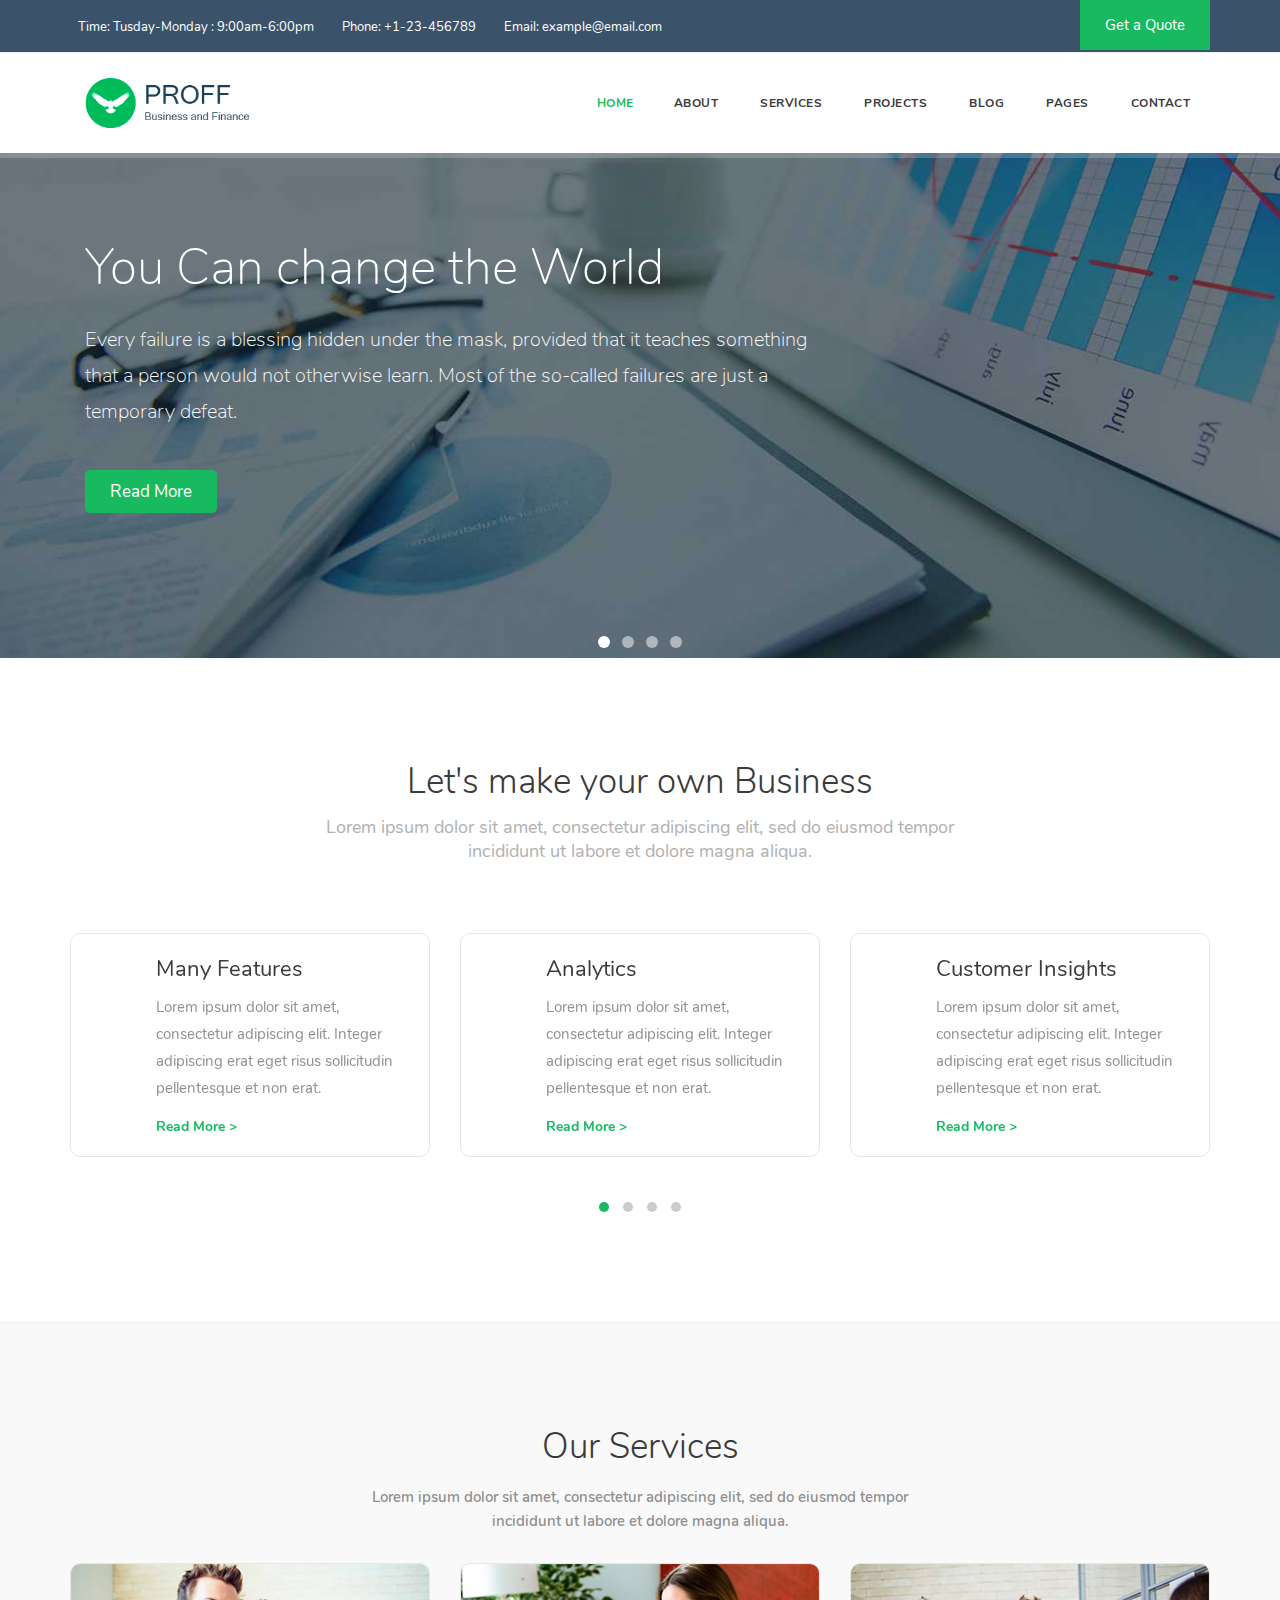
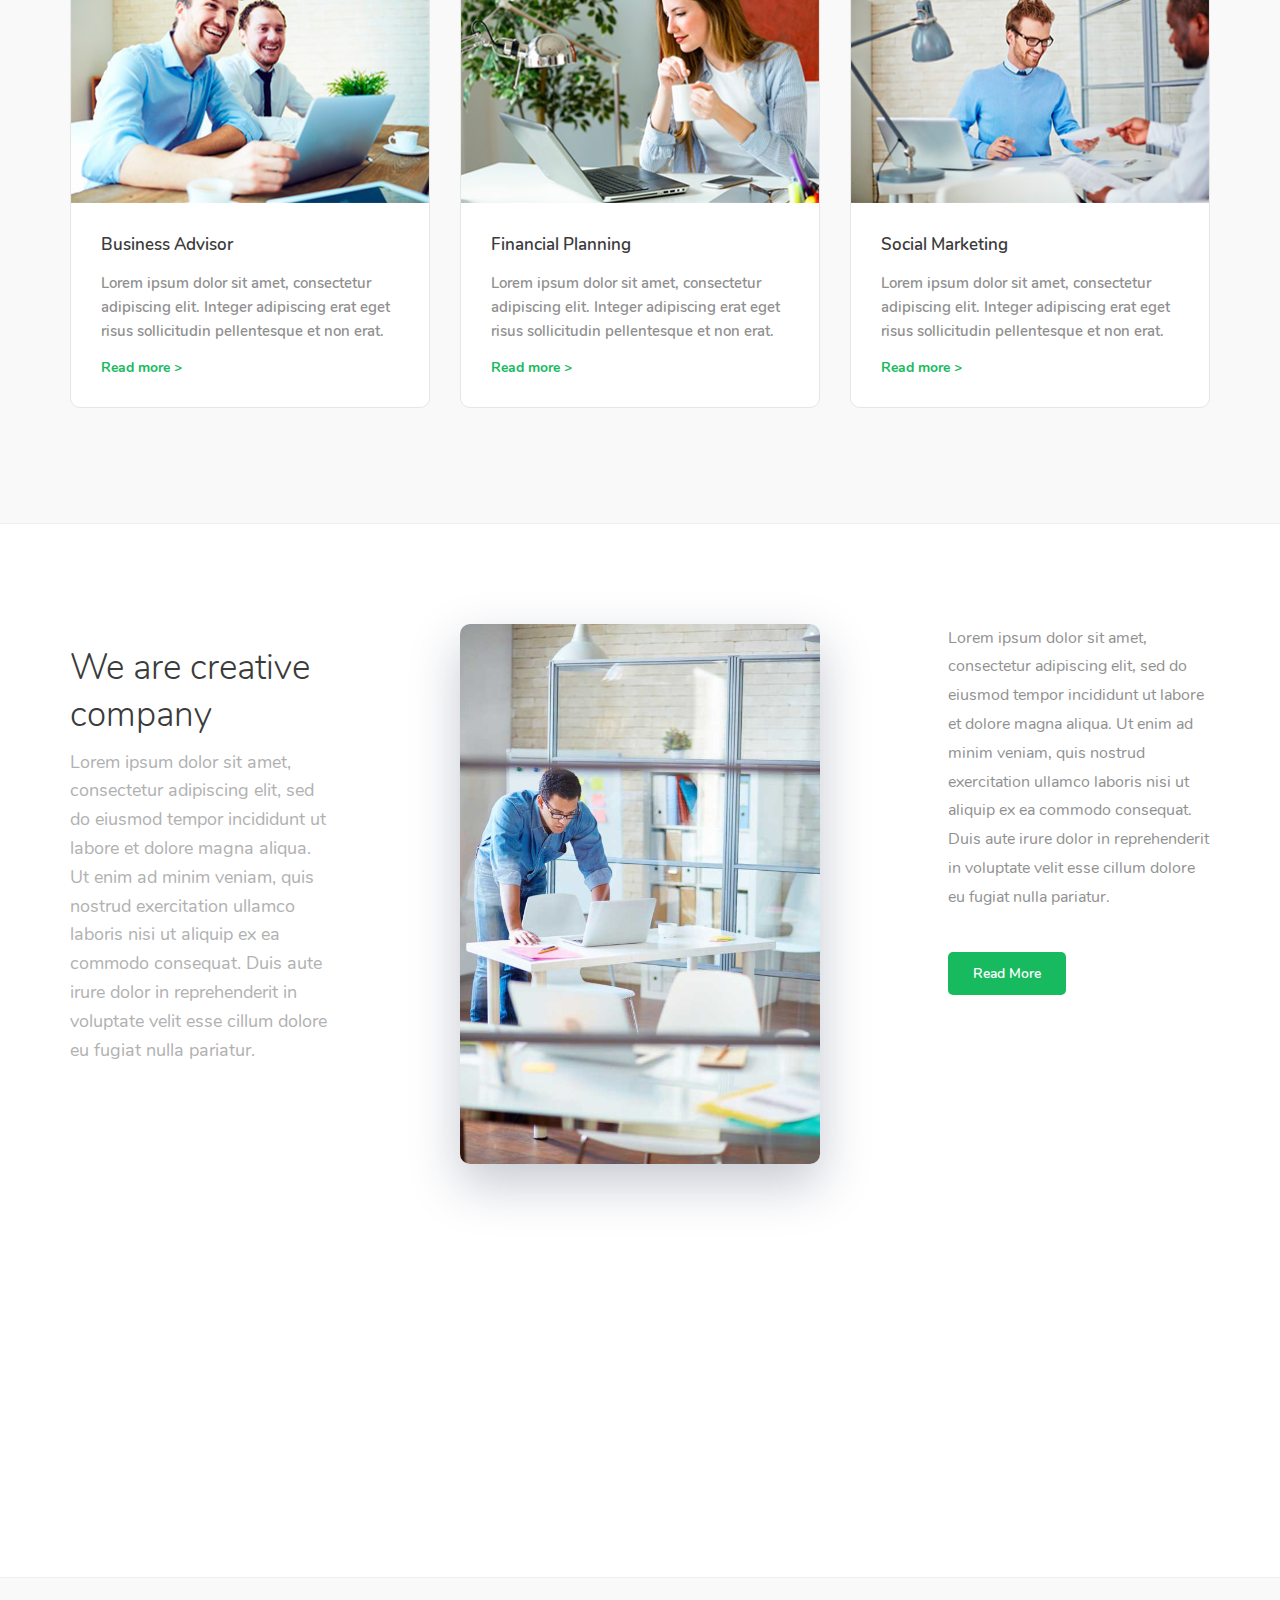
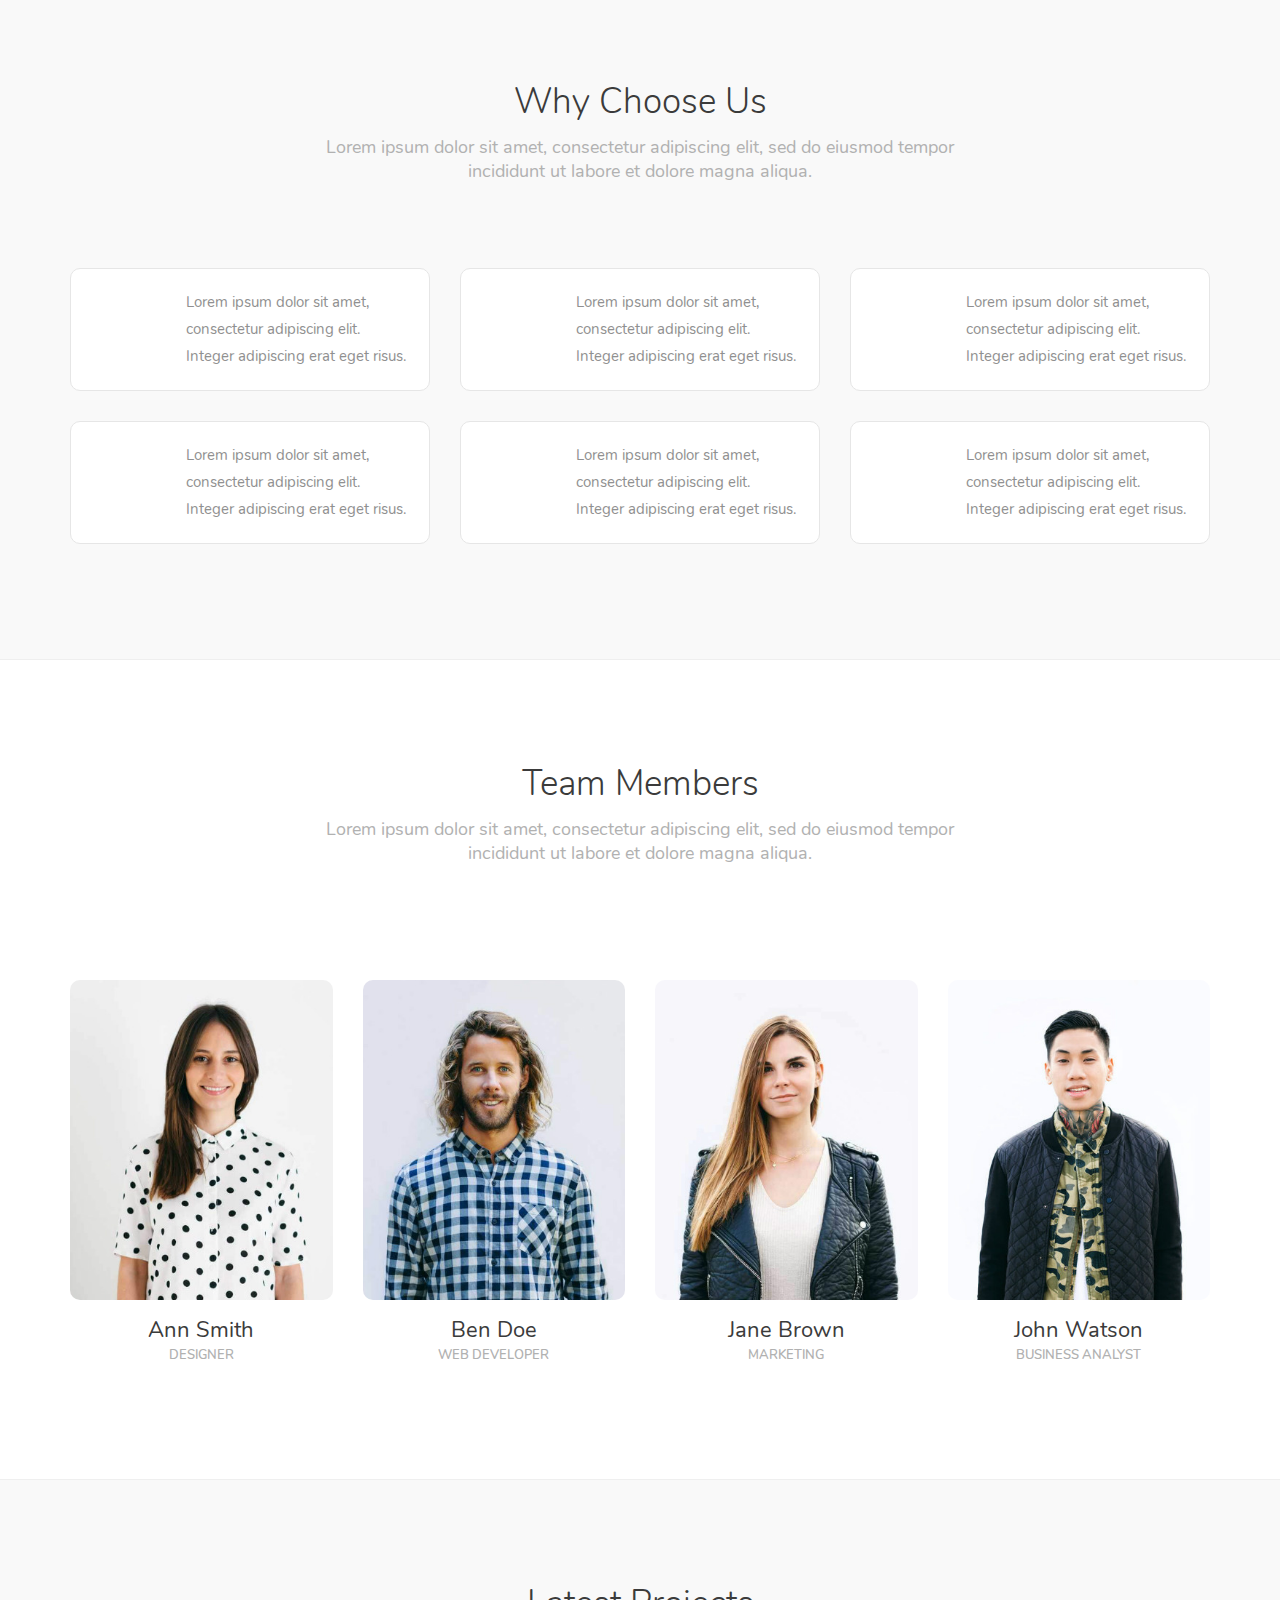
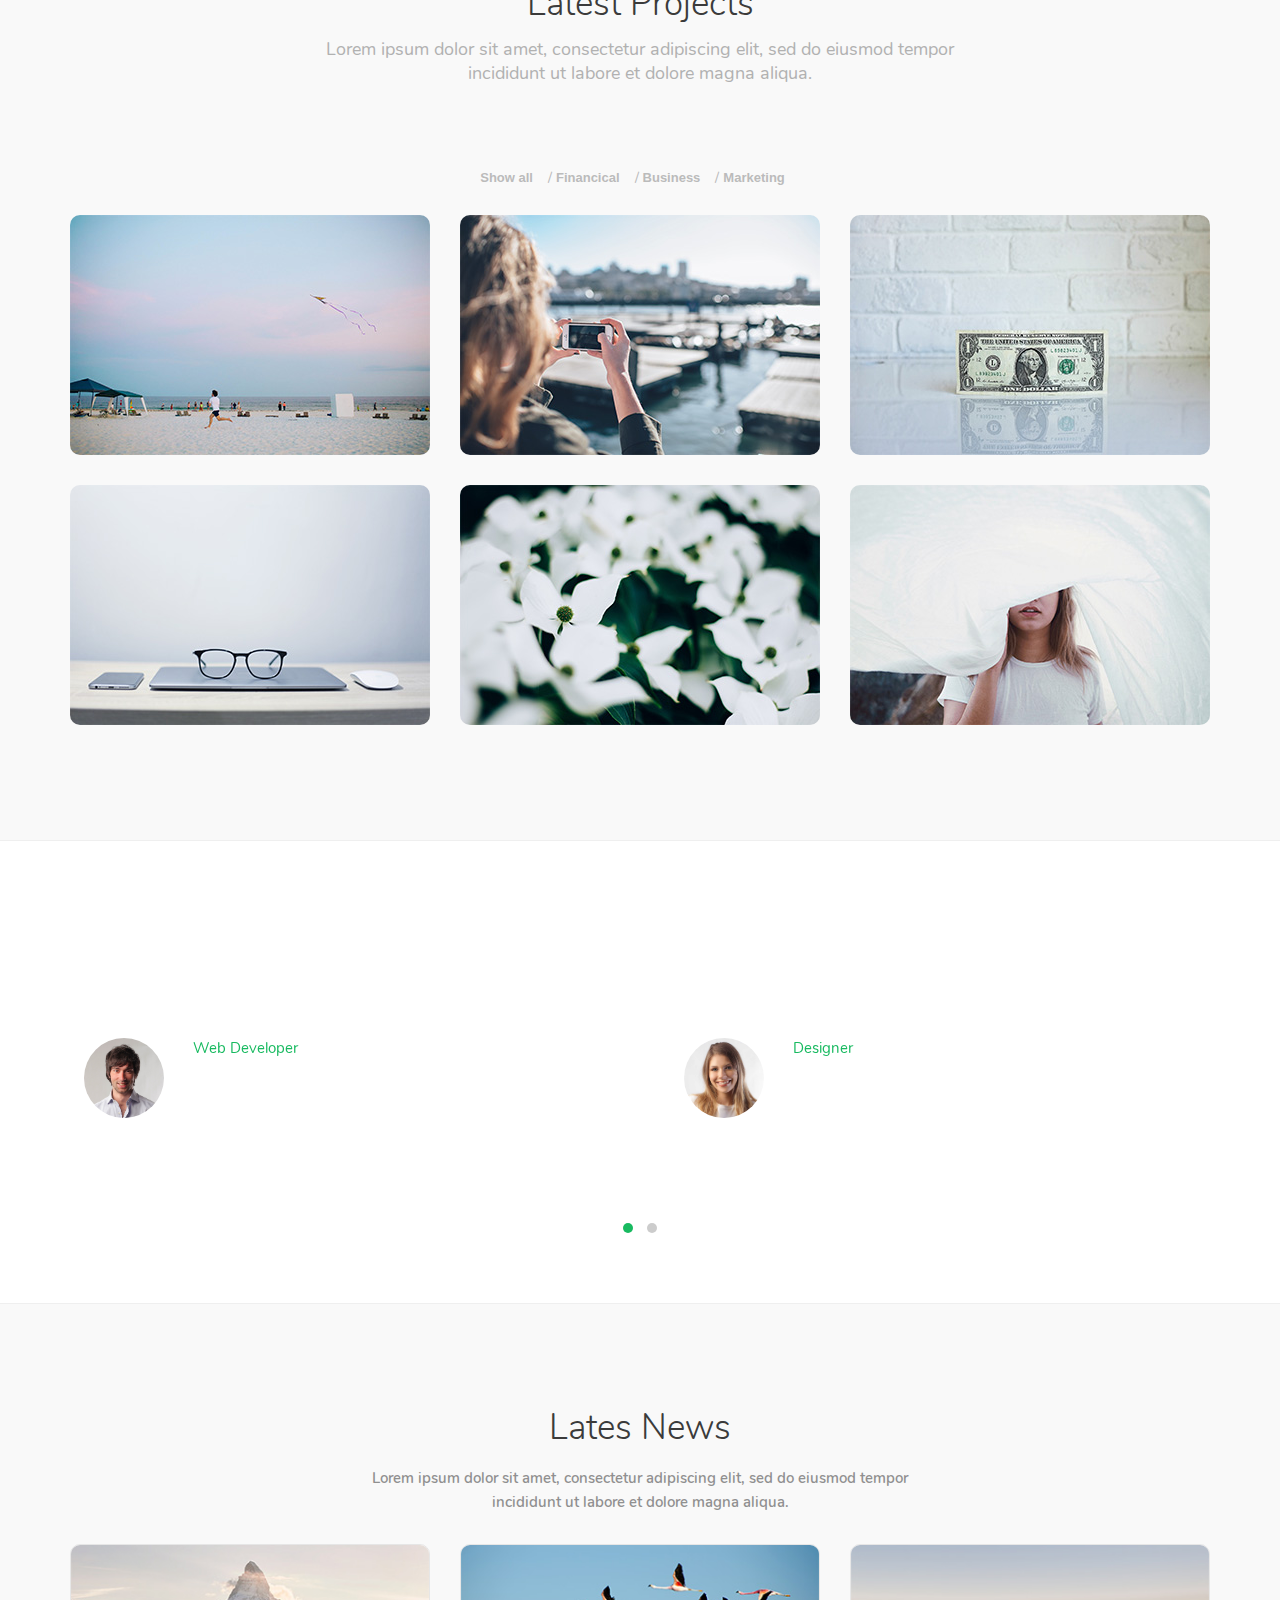
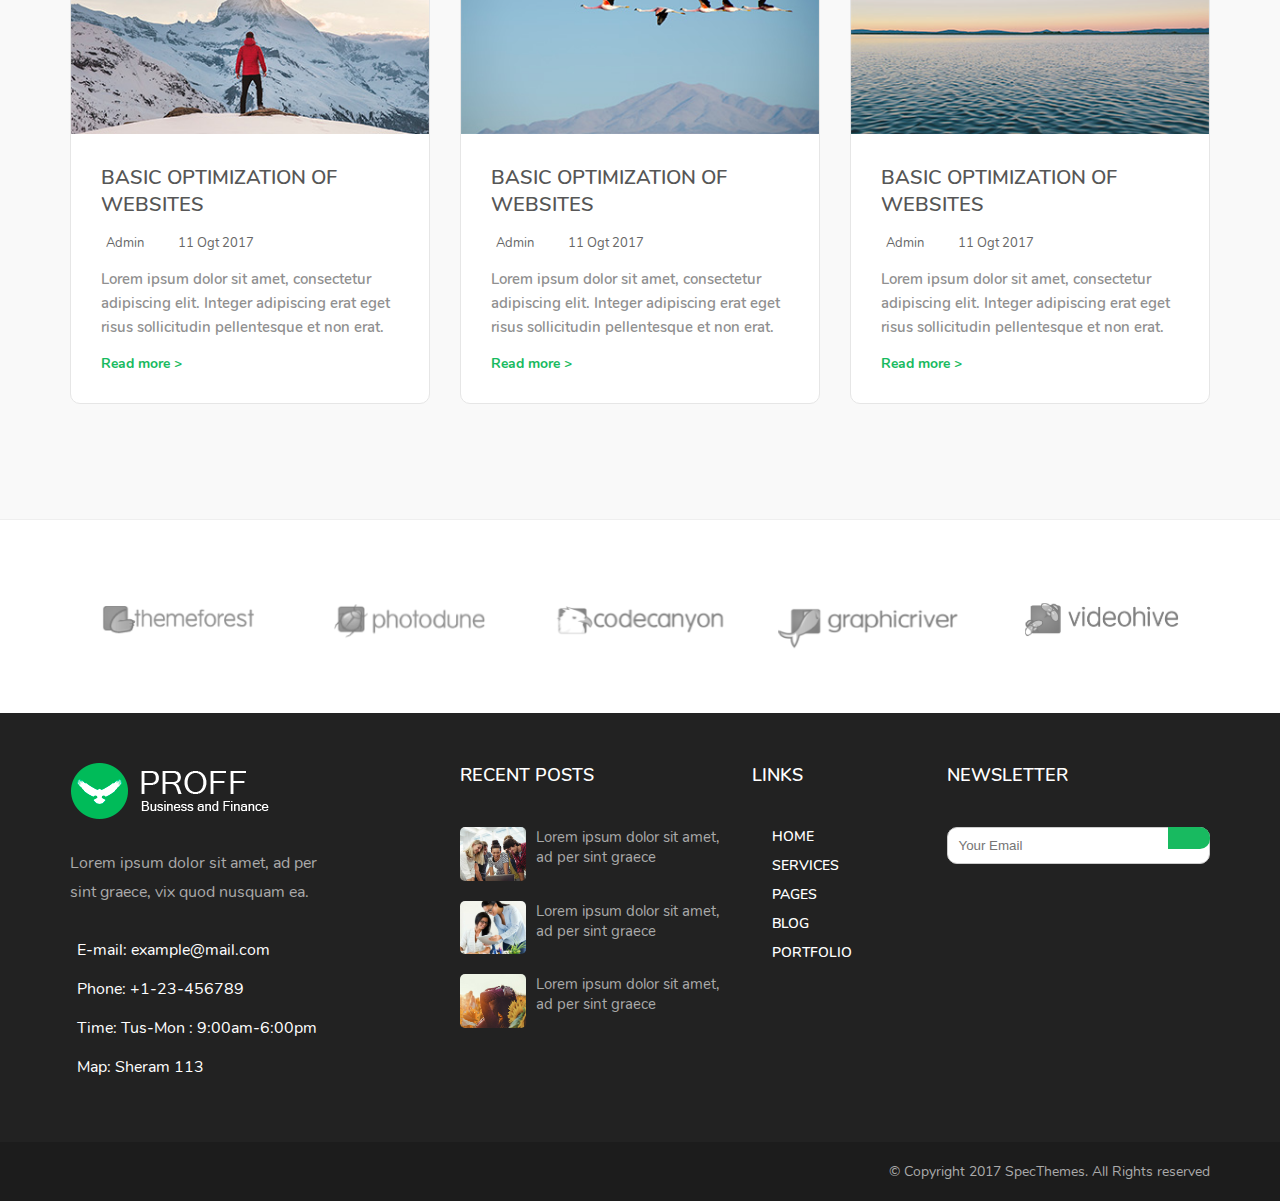
==== commit 881e5ec8: "更新了" ====
--- a/0918 2组大作业/index.html
+++ b/0918 2组大作业/index.html
@@ -15,7 +15,7 @@
     <link rel="stylesheet" href="./css/footer.css">
     <script src="https://cdn.bootcdn.net/ajax/libs/jquery/3.6.0/jquery.min.js"></script>   
     <script src="./js/swiper-bundle.min.js"></script> 
-    <script src="http://cdn.dowebok.com/131/js/wow.min.js"></script>
+    <script src="https://cdn.bootcdn.net/ajax/libs/wow/1.1.2/wow.min.js"></script>
     <script src="https://cdn.bootcdn.net/ajax/libs/Counter-Up/1.0.0/jquery.counterup.min.js"></script>
     <script src="https://cdn.bootcdn.net/ajax/libs/waypoints/4.0.1/jquery.waypoints.min.js"></script>
     <script src="https://cdn.bootcdn.net/ajax/libs/jquery.isotope/3.0.6/isotope.pkgd.min.js"></script>
@@ -512,7 +512,7 @@
                         tempor<br>incididunt ut labore et dolore magna aliqua.</p>
                     <div class="late-inner">
                         <div class="late-con" id="filters">
-                            <button class="late-btn" data-filter='*'>Show all</button>/
+                            <button class="late-btn active" data-filter='*'>Show all</button>/
                             <button class="late-btn" data-filter='.financical'>Financical</button>/
                             <button class="late-btn" data-filter='.business'>Business</button>/
                             <button class="late-btn" data-filter='.marketing'>Marketing</button>
--- a/0918 2组大作业/css/index.css
+++ b/0918 2组大作业/css/index.css
@@ -47,6 +47,7 @@
   position: absolute;
   height: 505px;
   background-repeat: no-repeat;
+  background-size: cover;
   top: 0;
   left: 0;
   /* z-index: 0; */
@@ -273,6 +274,7 @@
   background-image: url('../images/parallax-1.jpg');
   background-attachment: fixed;
   background-position: center;
+  background-repeat: no-repeat;
 }
 .numbers .row>div{
   float: left;
